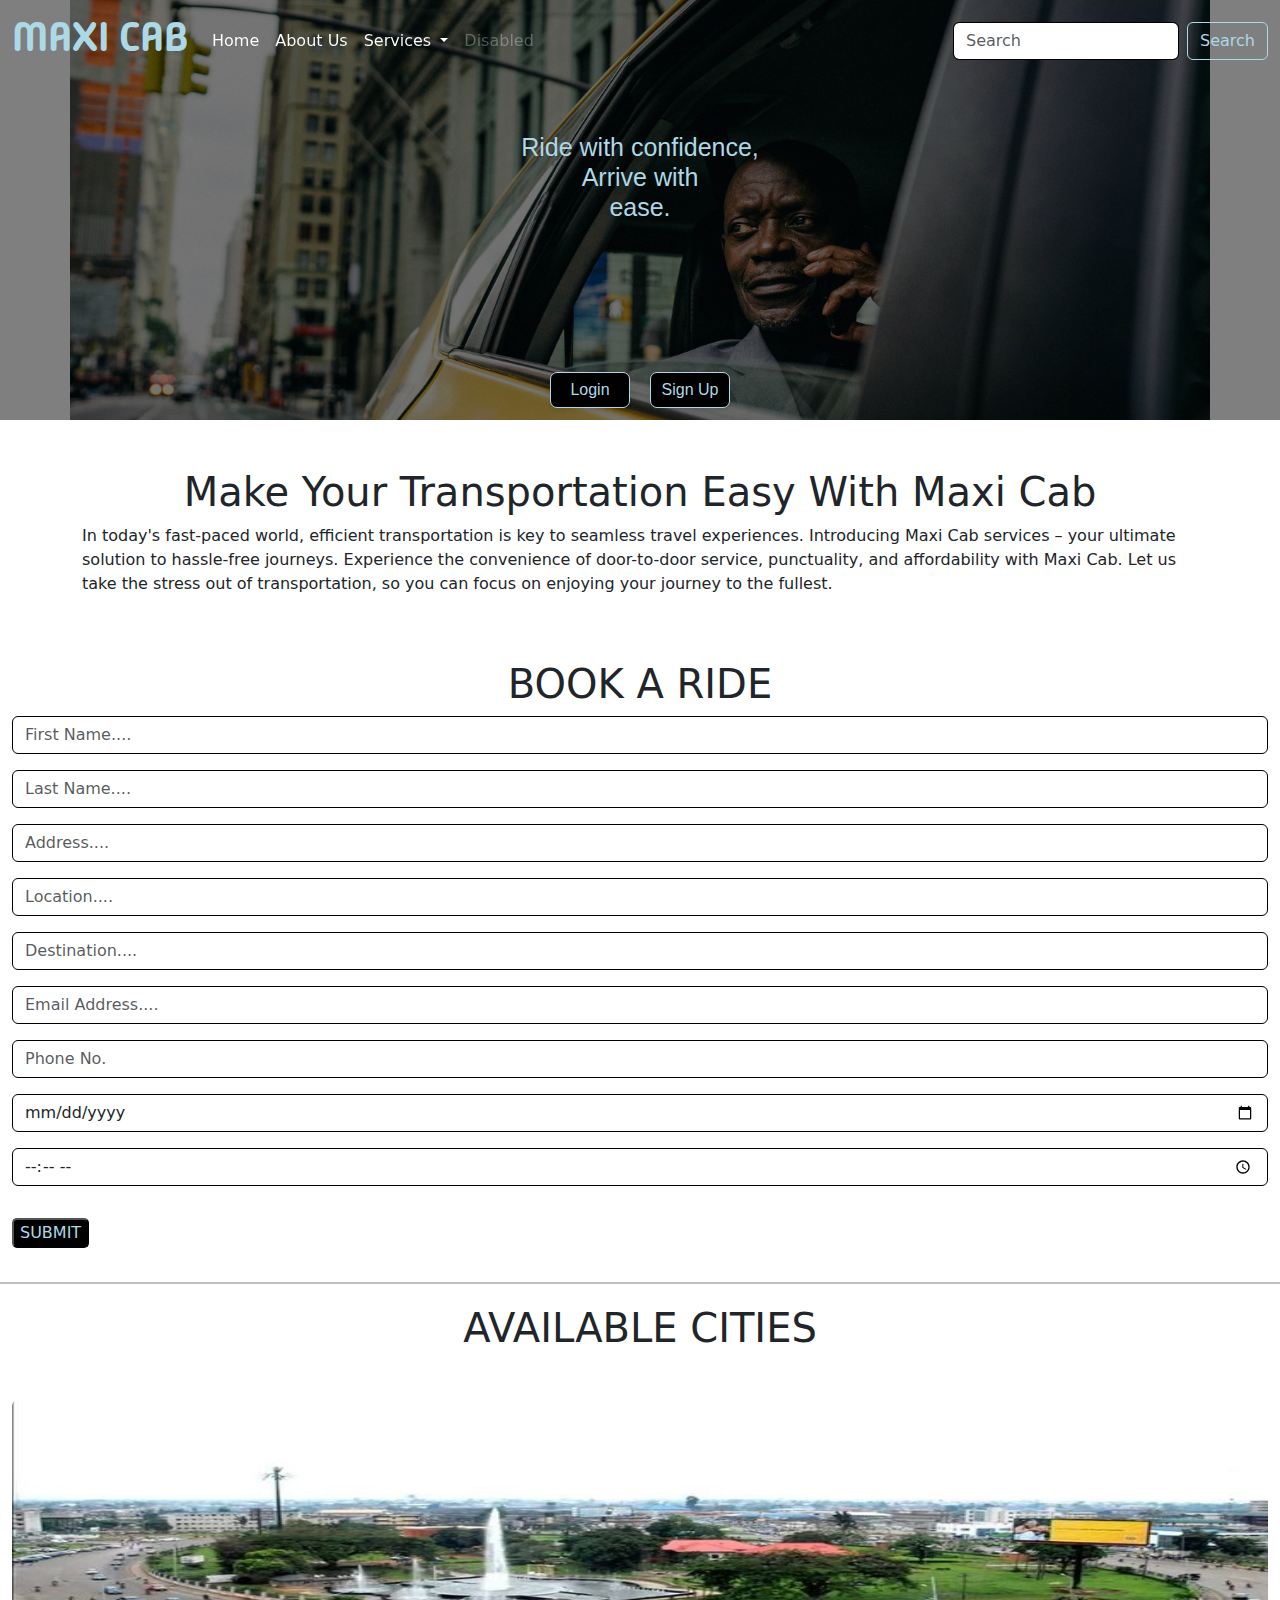
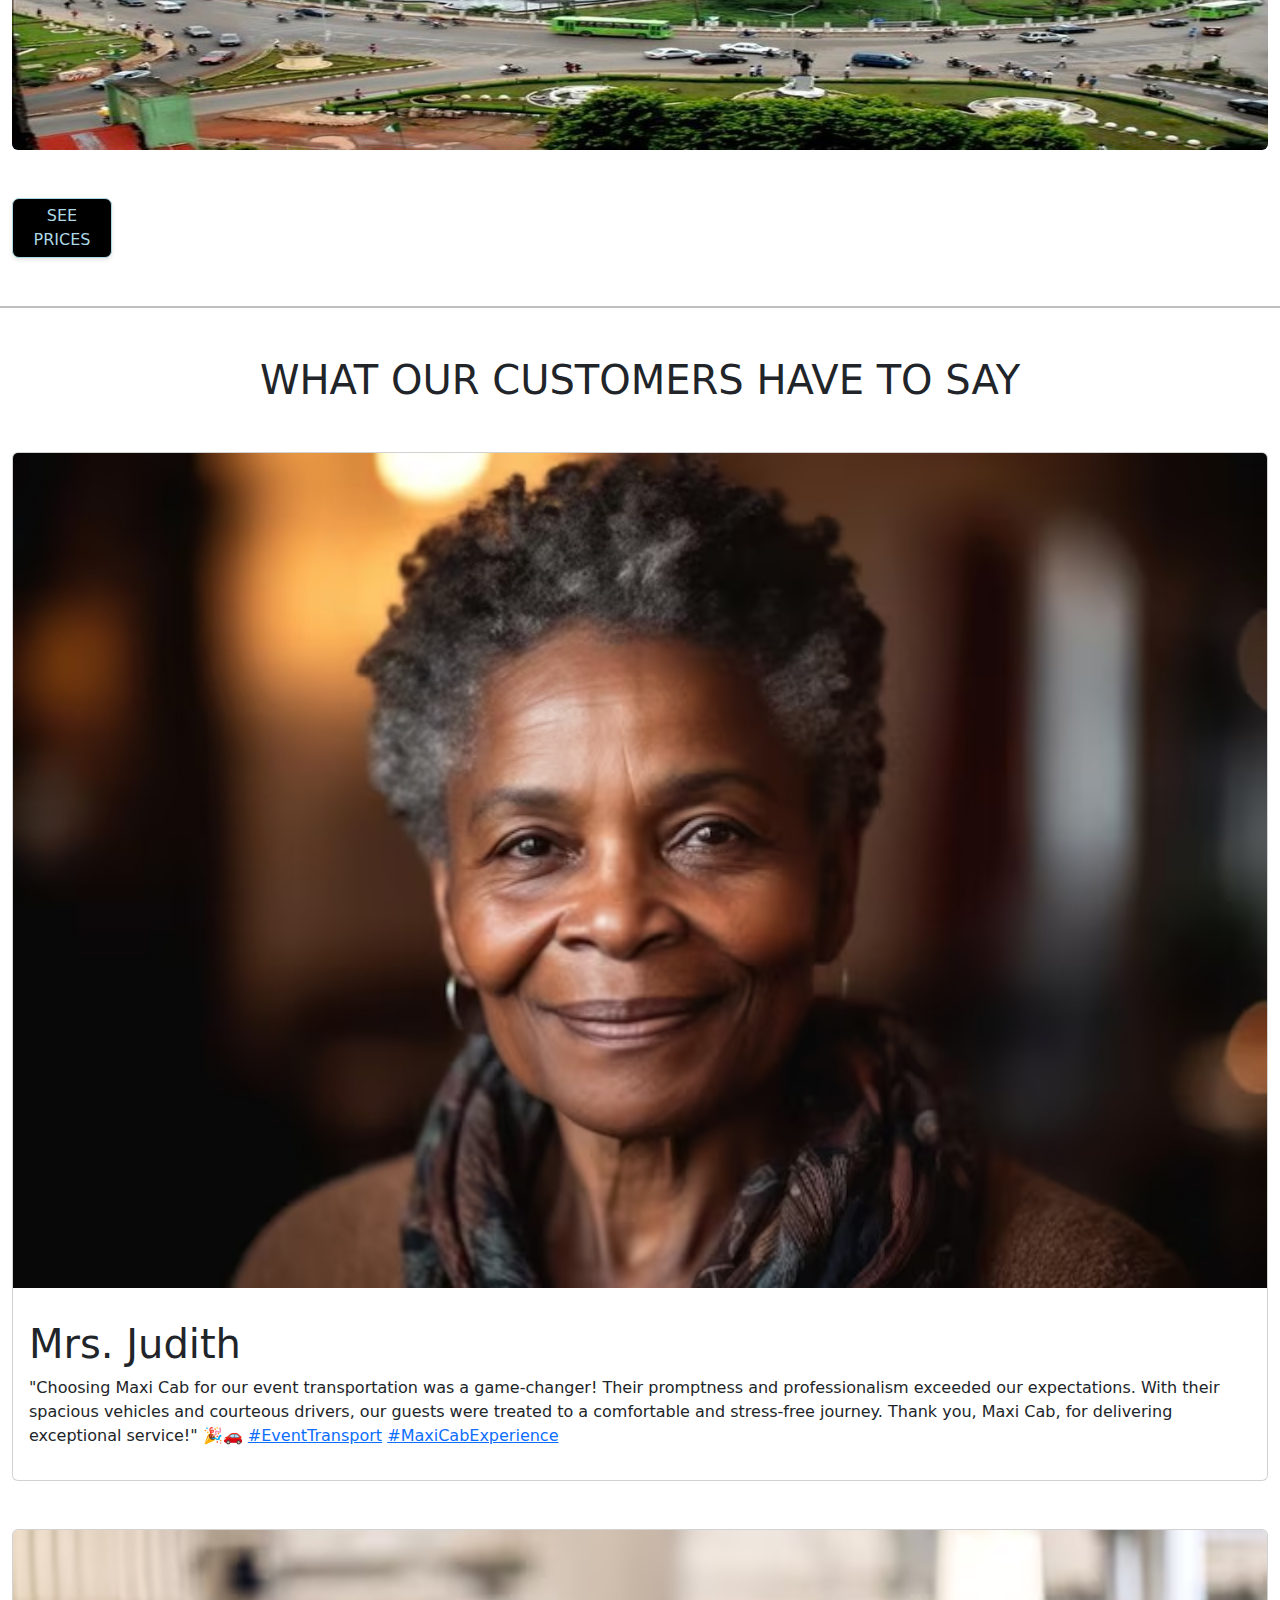
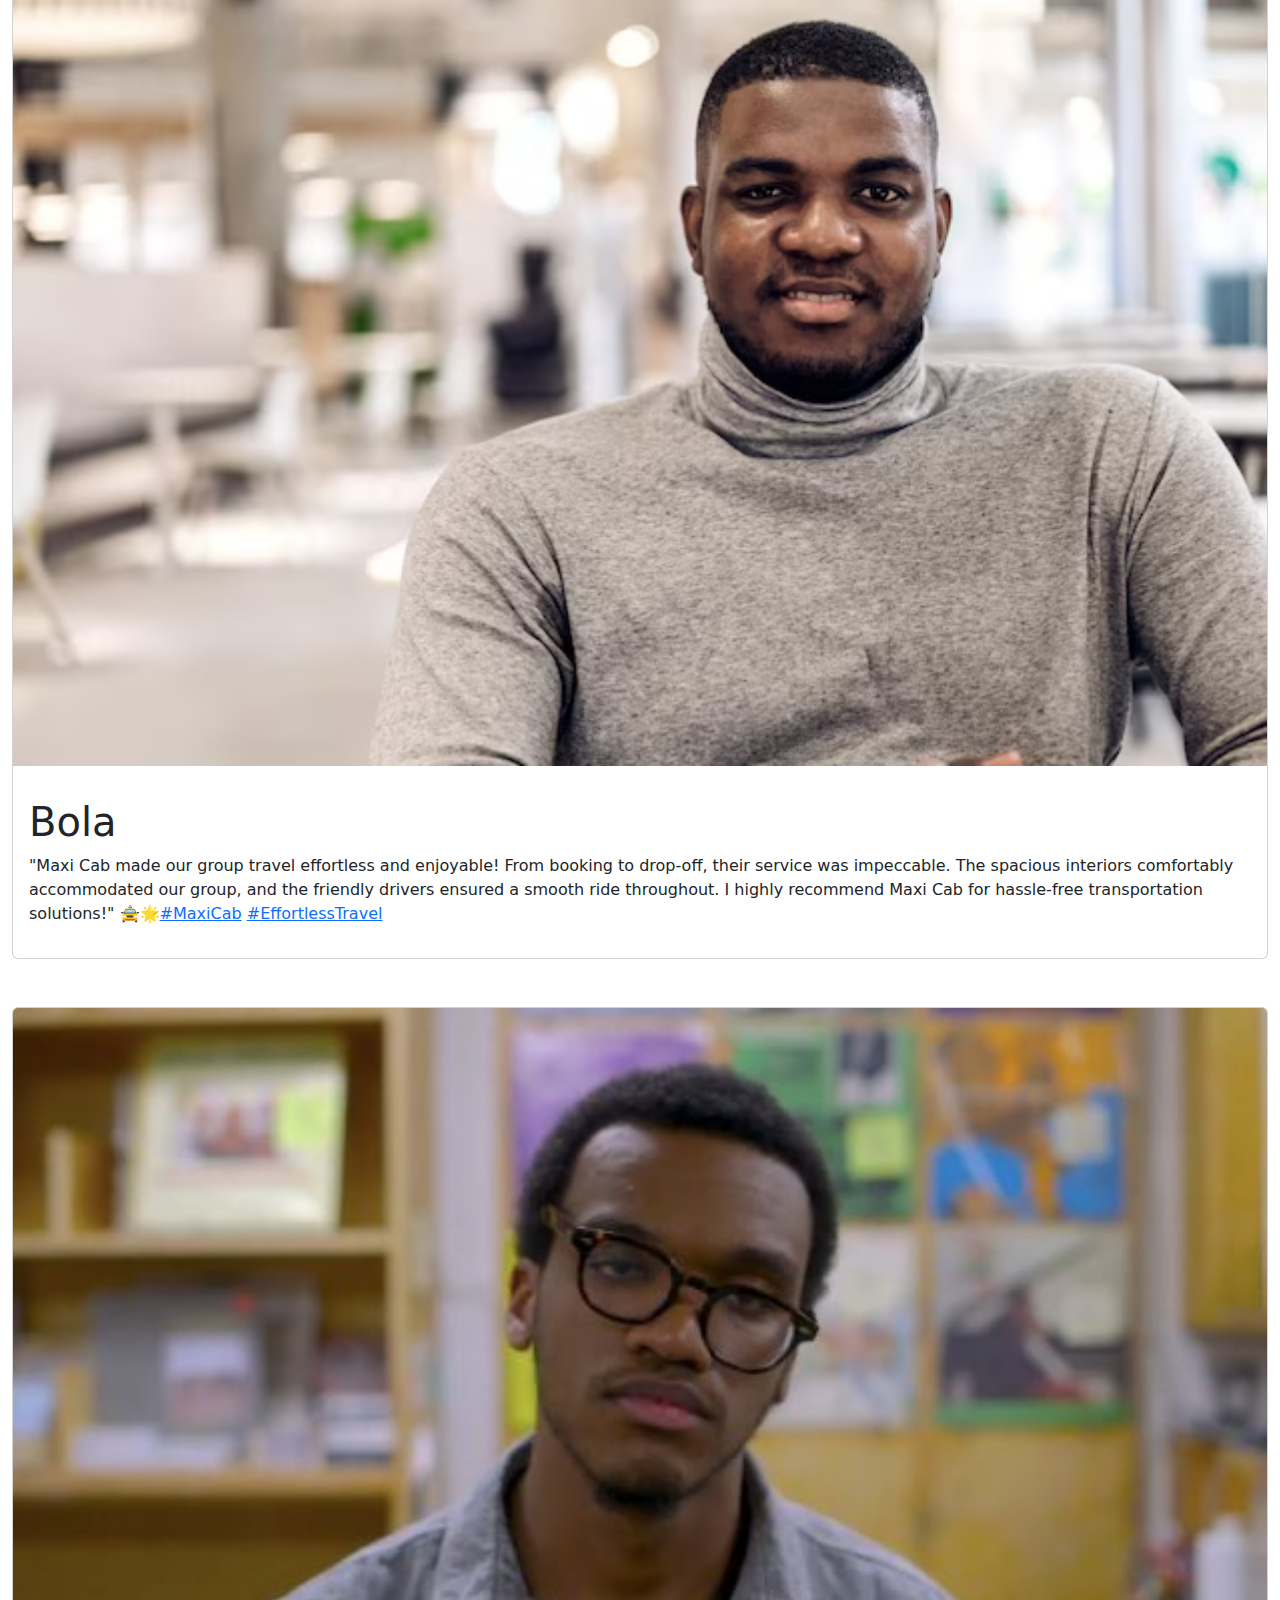
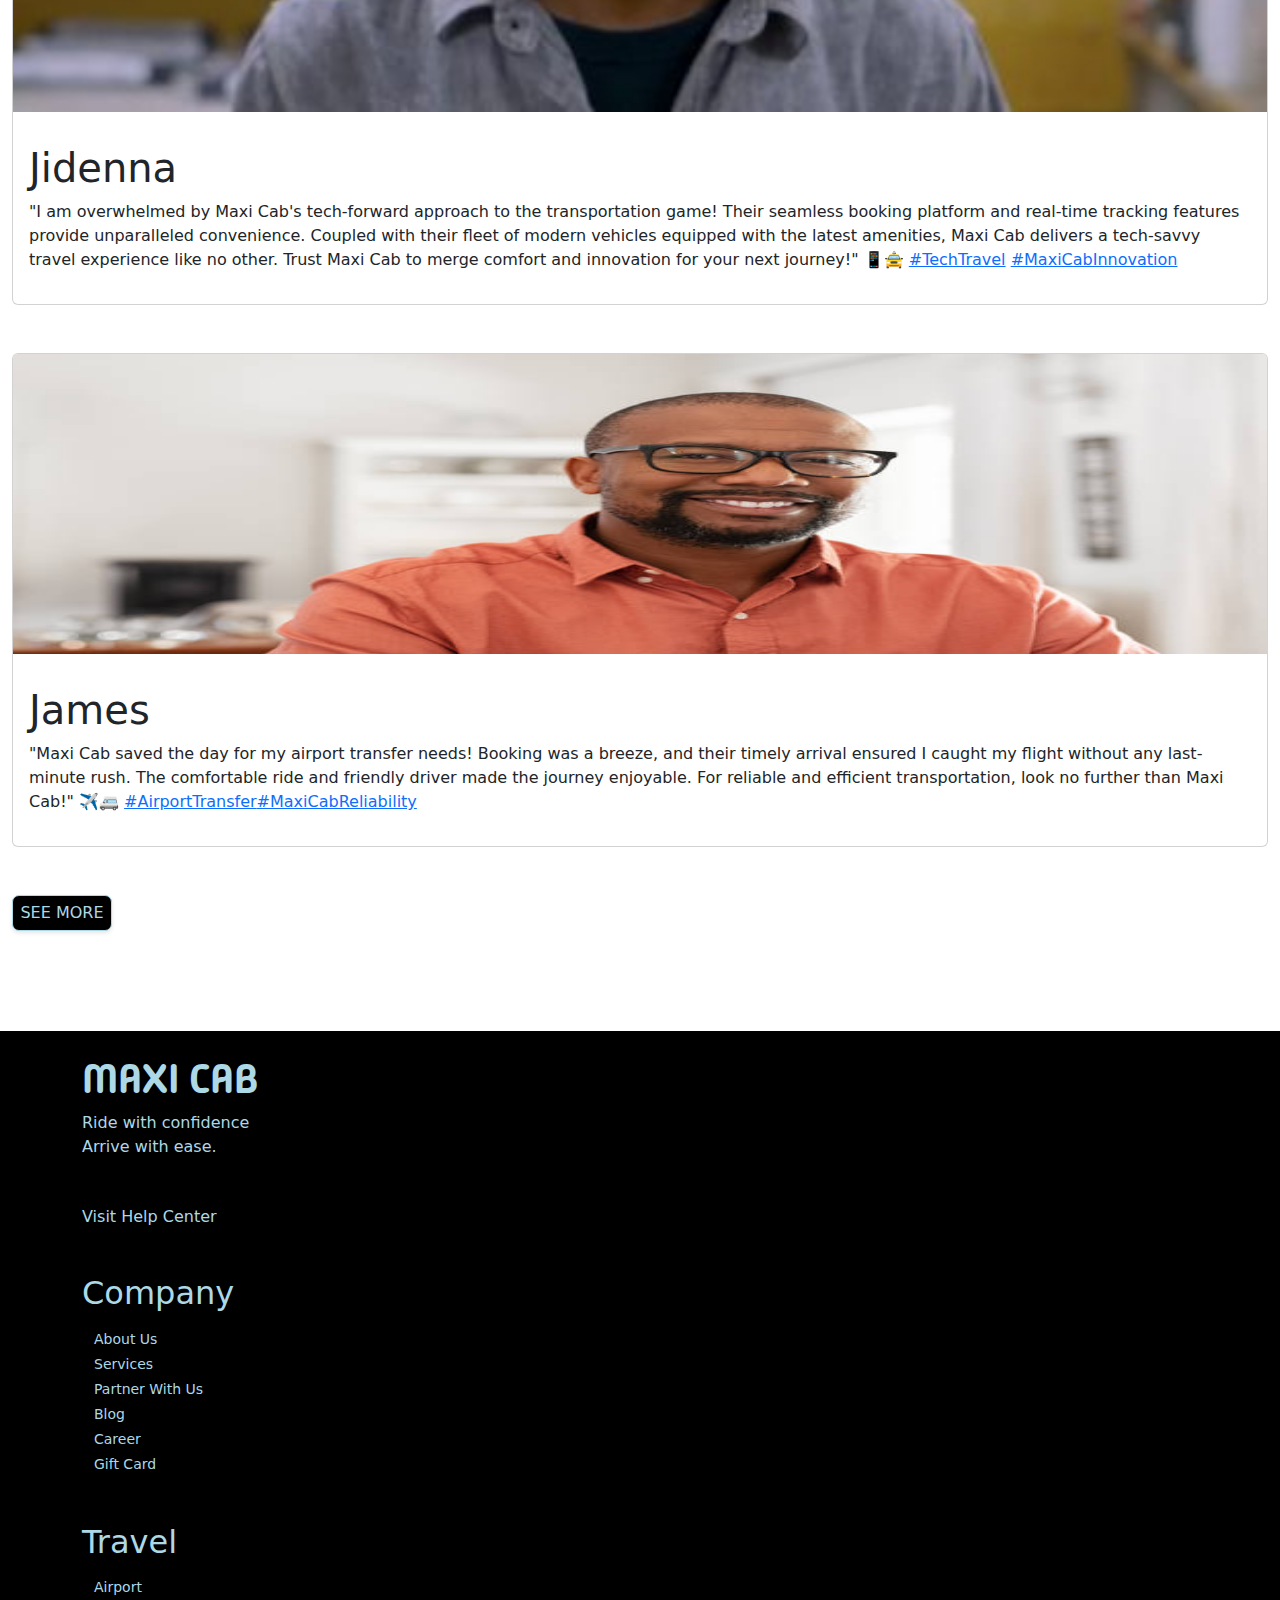
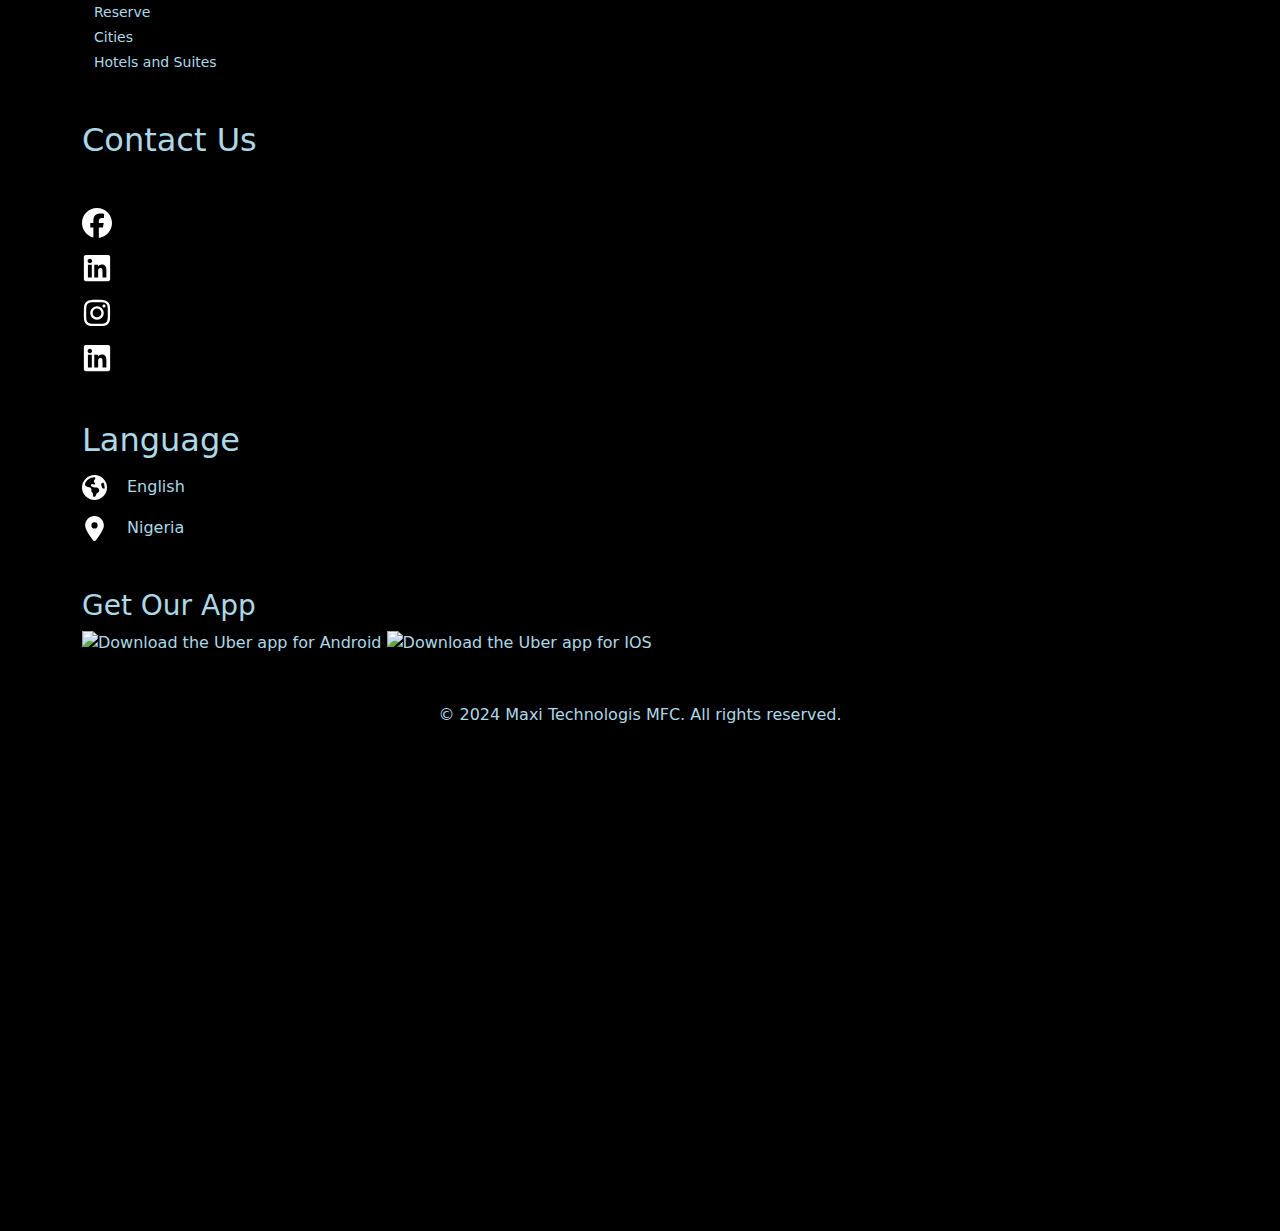
==== index.html @ eabef00a "first commit" ====
<!doctype html>
<html lang="en">

<head>
    <meta charset="utf-8">
    <meta name="viewport" content="width=device-width, initial-scale=1">
    <title>Bootstrap demo</title>
    <link href="https://cdn.jsdelivr.net/npm/bootstrap@5.3.3/dist/css/bootstrap.min.css" rel="stylesheet"
        integrity="sha384-QWTKZyjpPEjISv5WaRU9OFeRpok6YctnYmDr5pNlyT2bRjXh0JMhjY6hW+ALEwIH" crossorigin="anonymous">
    <link rel="stylesheet" href="style.css">
    <link href="https://fonts.googleapis.com/css2?family=Madimi+One&family=Pacifico&display=swap" rel="stylesheet">
</head>

<body>
    <header class="container">
        <div class="hero">
            <nav class="navbar navbar-expand-lg bg-body-Tetiary">
                <div class="container-fluid">
                    <a class="navbar-brand head-title" href="#">
                        <h1>MAXI CAB</h1>
                    </a>

                    <button class="navbar-toggler nav-button" type="button" data-bs-toggle="collapse"
                        id="dropdown-button" data-bs-target="#navbarSupportedContent"
                        aria-controls="navbarSupportedContent" aria-expanded="false" aria-label="Toggle navigation">
                        <span class="navbar-toggler-icon the-toggle"></span>
                    </button>
                    <div class="collapse navbar-collapse bg-red" id="navbarSupportedContent">
                        <ul class="navbar-nav me-auto mb-2 mb-lg-0">
                            <li class="nav-item">
                                <a class="nav-link active" aria-current="page" href="#">Home</a>
                            </li>
                            <li class="nav-item">
                                <a class="nav-link active" href="#">About Us</a>
                            </li>
                            <li class="nav-item dropdown">
                                <a class="nav-link dropdown-toggle active" href="#" role="button"
                                    data-bs-toggle="dropdown" aria-expanded="false">
                                    Services
                                </a>
                                <ul class="dropdown-menu">
                                    <li><a class="dropdown-item" href="#">Book A Ride</a></li>
                                    <li><a class="dropdown-item" href="#">Lodge A Complaint</a></li>
                                    <li>
                                        <hr class="dropdown-divider">
                                    </li>
                                    <li><a class="dropdown-item" href="#">Something else here</a></li>
                                </ul>
                            </li>
                            <li class="nav-item">
                                <a class="nav-link disabled" aria-disabled="true">Disabled</a>
                            </li>
                        </ul>
                        <form class="d-flex" role="search">
                            <input class="form-control me-2" type="search" placeholder="Search" aria-label="Search">
                            <button class="btn btn-outline-success search" type="submit">Search</button>
                        </form>
                    </div>
                </div>
            </nav>
            <div id="text-and-button">
                <h1 class="hero-text">Ride with confidence, <br> Arrive with <br> ease.</h1>
                <div class="button">
                    <a href=""><button>Login</button></a>
                    <a href=""><button class="b1">Sign Up</button></a>
                </div>
            </div>
        </div>
    </header>

    <section class="container">
        <div>
            <h1 class="ride-h1 text-center pt-5">Make Your Transportation Easy With Maxi Cab</h1>
            <p>In today's fast-paced world, efficient transportation is key to seamless travel experiences. Introducing
                Maxi Cab services – your ultimate solution to hassle-free journeys. Experience the convenience of
                door-to-door service, punctuality, and affordability with Maxi Cab. Let us take the stress out of
                transportation, so you can focus on enjoying your journey to the fullest.</p>
        </div>
    </section>


    <section class="container-fluid  form-container">
        <h1 class="ride-h1 text-center pt-5">BOOK A RIDE</h1>
        <form action="" class="">
            <input class="form-control form-control-md mb-3" type="text" placeholder="First Name...."
                aria-label=".form-control-lg example">
            <input class="form-control form-control-md mb-3" type="text" placeholder="Last Name...."
                aria-label="default input example">
            <input class="form-control form-control-md mb-3" type="text" placeholder="Address...."
                aria-label=".form-control-sm example">
            <input class="form-control form-control-md mb-3" type="text" placeholder="Location...."
                aria-label=".form-control-lg example">
            <input class="form-control form-control-md mb-3" type="text" placeholder="Destination...."
                aria-label="default input example">
            <input class="form-control form-control-md mb-3" type="email" placeholder="Email Address...."
                aria-label=".form-control-sm example">
            <input class="form-control form-control-md mb-3" type="number" placeholder="Phone No."
                aria-label=".form-control-sm example">
            <input class="form-control form-control-md mb-3" type="date" placeholder="Date...."
                aria-label=".form-control-sm example">
            <input class="form-control form-control-md mb-3" type="time" placeholder="Time...."
                aria-label=".form-control-sm example">
            <a href=""><button class="mt-3">SUBMIT</button></a>
        </form>
    </section>
    <hr style="border: none; height: 2px; background-color: black; margin: 20px 0;">



    <section class="container-fluid mb-5">
        <h1 class="text-center mt-3 mb-5">AVAILABLE CITIES</h1>
        <div class="slideshow-container">
            <img src="./images/Abuja-City-Gate.jpg" class="slide" style="width:100%; border-radius: 6px;"
                height="350px">
            <img src="./images/benin city.jpeg" class="slide" style="width:100%; border-radius: 6px;" height="350px">
            <img src="./images/ibadan statue.avif" class="slide" style="width:100%; border-radius: 6px;" height="350px">
            <img src="./images/National-Theatre-Lagos-Nigeria.webp" class="slide"
                style="width:100%; border-radius: 6px;" height="350px">
            <img src="./images/nnamdi-azikiwe-anambra-state-3.jpg" class="slide" style="width:100%; border-radius: 6px;"
                height="350px">
            <img src="./images/ph.jpg" class="slide" style="width:100%; border-radius: 6px;" height="350px">
            <img src="./images/Asaba_roundabout,_Asaba,_Delta_state.jpg" class="slide"
                style="width:100%; border-radius: 6px;" height="350px">
            <img src="./images/enugu.jpg" class="slide" style="width:100%; border-radius: 6px;" height="350px">
        </div>
        <a href=""><button class="mt-5" style=" width: 100px;
        text-align: center;
        border-radius: 7px;
        background-color: black;
        color: lightblue;
     border: 1px solid lightblue;
     box-shadow: 0px 2px 4px rgba(0, 0, 0, 0.10);
     padding-top: 5px;
     padding-bottom: 5px;">SEE PRICES</button></a>
    </section>
    <hr style="border: none; height: 2px; background-color: black; margin: 20px 0;">


    <section class="container-fluid">
        <h1 class="text-center mt-5 mb-5">WHAT OUR CUSTOMERS HAVE TO SAY</h1>
        <div class="card mb-5" style="width: 100%;">
            <img src="./images/elder.avif" class="card-img-top" alt="...">
            <div class="card-body">
                <p class="card-text">
                <h1>Mrs. Judith</h1>"Choosing Maxi Cab for our event transportation was a game-changer! Their promptness
                and professionalism exceeded our expectations. With their spacious vehicles and courteous drivers, our
                guests were treated to a comfortable and stress-free journey. Thank you, Maxi Cab, for delivering
                exceptional service!" 🎉🚗 <a href="">#EventTransport</a> <a href="">#MaxiCabExperience</a></p>
            </div>
        </div>
        <div class="card mb-5" style="width: 100%;">
            <img src="./images/youth 1.avif" class="card-img-top" alt="...">
            <div class="card-body">
                <p class="card-text">
                <h1>Bola</h1>"Maxi Cab made our group travel effortless and enjoyable! From booking to drop-off, their
                service was impeccable. The spacious interiors comfortably accommodated our group, and the friendly
                drivers ensured a smooth ride throughout. I highly recommend Maxi Cab for hassle-free transportation
                solutions!" 🚖🌟<a href="" st>#MaxiCab</a> <a href="">#EffortlessTravel</a></p>
            </div>
        </div>
        <div class="card mb-5" style="width: 100%;">
            <img src="./images/studfent.jpg" class="card-img-top" alt="...">
            <div class="card-body">
                <p class="card-text">
                <h1>Jidenna</h1>"I am overwhelmed by Maxi Cab's tech-forward approach to the transportation game! Their
                seamless booking platform and real-time tracking features provide unparalleled convenience. Coupled with
                their fleet of modern vehicles equipped with the latest amenities, Maxi Cab delivers a tech-savvy travel
                experience like no other. Trust Maxi Cab to merge comfort and innovation for your next journey!" 📱🚖 <a
                    href="">#TechTravel</a> <a href="">#MaxiCabInnovation</a></p>
            </div>
        </div>
        <div class="card mb-5" style="width: 100%; ">
            <img src="./images/younger elder.jpg" class="card-img-top" alt="..." height="300px">
            <div class="card-body">
                <p class="card-text">
                <h1>James</h1>"Maxi Cab saved the day for my airport transfer needs! Booking was a breeze, and their
                timely arrival ensured I caught my flight without any last-minute rush. The comfortable ride and
                friendly driver made the journey enjoyable. For reliable and efficient transportation, look no further
                than Maxi Cab!" ✈️🚐 <a href="">#AirportTransfer</a><a href="">#MaxiCabReliability</a></p>
            </div>
        </div>
        <a href=""> <button style=" width: 100px;
        text-align: center;
        border-radius: 7px;
        background-color: black;
        color: lightblue;
     border: 1px solid lightblue;
     box-shadow: 0px 2px 4px rgba(0, 0, 0, 0.10);
     padding-top: 5px;
     padding-bottom: 5px;">SEE MORE</button></a>
    </section>
    <!-- <hr style="border: none; height: 2px; background-color: black; margin: 20px 0;"> -->



    <footer class="">
        <div class="footer container">
            <a class="navbar-brand head-title" href="#">
                <h1 class="pt-4">MAXI CAB</h1>
            </a>
            <p>Ride with confidence<br>Arrive with ease.</p>
            <a href="" style="text-decoration: none;">
                <h6 class="mt-5 mb-5" style=" color: lightblue; ">Visit Help Center</h6>
            </a>
            <div class="company mb-5">
                <h2 class="mb-3">Company</h2>
                <ol class="container-fluid">
                    <li class="mb-1">About Us</li>
                    <li class="mb-1">Services</li>
                    <li class="mb-1">Partner With Us</li>
                    <li class="mb-1">Blog</li>
                    <li class="mb-1">Career</li>
                    <li class="mb-1">Gift Card</li>
                </ol>
            </div>
            <div class="product">
                <h2 class="mb-3">Travel</h2>
                <ol class="container-fluid">
                    <li class="mb-1">Airport</li>
                    <li class="mb-1">Reserve</li>
                    <li class="mb-1">Cities</li>
                    <li class="mb-1">Hotels and Suites</li>
                </ol>
            </div>
            <div class="contact">
                <h2 class="mt-5">Contact Us</h2>
                <div class="all_icons mt-5">
                <div class="icons col-md-3">
                    <svg xmlns="http://www.w3.org/2000/svg"
                        viewBox="0 0 512 512"><!--!Font Awesome Free 6.5.1 by @fontawesome - https://fontawesome.com License - https://fontawesome.com/license/free Copyright 2024 Fonticons, Inc.-->
                        <path
                            d="M512 256C512 114.6 397.4 0 256 0S0 114.6 0 256C0 376 82.7 476.8 194.2 504.5V334.2H141.4V256h52.8V222.3c0-87.1 39.4-127.5 125-127.5c16.2 0 44.2 3.2 55.7 6.4V172c-6-.6-16.5-1-29.6-1c-42 0-58.2 15.9-58.2 57.2V256h83.6l-14.4 78.2H287V510.1C413.8 494.8 512 386.9 512 256h0z" />
                    </svg>
                </div>
                <div class="icons col-md-3">
                    <svg xmlns="http://www.w3.org/2000/svg"
                        viewBox="0 0 448 512"><!--!Font Awesome Free 6.5.1 by @fontawesome - https://fontawesome.com License - https://fontawesome.com/license/free Copyright 2024 Fonticons, Inc.-->
                        <path
                            d="M416 32H31.9C14.3 32 0 46.5 0 64.3v383.4C0 465.5 14.3 480 31.9 480H416c17.6 0 32-14.5 32-32.3V64.3c0-17.8-14.4-32.3-32-32.3zM135.4 416H69V202.2h66.5V416zm-33.2-243c-21.3 0-38.5-17.3-38.5-38.5S80.9 96 102.2 96c21.2 0 38.5 17.3 38.5 38.5 0 21.3-17.2 38.5-38.5 38.5zm282.1 243h-66.4V312c0-24.8-.5-56.7-34.5-56.7-34.6 0-39.9 27-39.9 54.9V416h-66.4V202.2h63.7v29.2h.9c8.9-16.8 30.6-34.5 62.9-34.5 67.2 0 79.7 44.3 79.7 101.9V416z" />
                    </svg>
                </div>
                <div class="icons col-md-3">
                    <svg xmlns="http://www.w3.org/2000/svg"
                        viewBox="0 0 448 512"><!--!Font Awesome Free 6.5.1 by @fontawesome - https://fontawesome.com License - https://fontawesome.com/license/free Copyright 2024 Fonticons, Inc.-->
                        <path
                            d="M224.1 141c-63.6 0-114.9 51.3-114.9 114.9s51.3 114.9 114.9 114.9S339 319.5 339 255.9 287.7 141 224.1 141zm0 189.6c-41.1 0-74.7-33.5-74.7-74.7s33.5-74.7 74.7-74.7 74.7 33.5 74.7 74.7-33.6 74.7-74.7 74.7zm146.4-194.3c0 14.9-12 26.8-26.8 26.8-14.9 0-26.8-12-26.8-26.8s12-26.8 26.8-26.8 26.8 12 26.8 26.8zm76.1 27.2c-1.7-35.9-9.9-67.7-36.2-93.9-26.2-26.2-58-34.4-93.9-36.2-37-2.1-147.9-2.1-184.9 0-35.8 1.7-67.6 9.9-93.9 36.1s-34.4 58-36.2 93.9c-2.1 37-2.1 147.9 0 184.9 1.7 35.9 9.9 67.7 36.2 93.9s58 34.4 93.9 36.2c37 2.1 147.9 2.1 184.9 0 35.9-1.7 67.7-9.9 93.9-36.2 26.2-26.2 34.4-58 36.2-93.9 2.1-37 2.1-147.8 0-184.8zM398.8 388c-7.8 19.6-22.9 34.7-42.6 42.6-29.5 11.7-99.5 9-132.1 9s-102.7 2.6-132.1-9c-19.6-7.8-34.7-22.9-42.6-42.6-11.7-29.5-9-99.5-9-132.1s-2.6-102.7 9-132.1c7.8-19.6 22.9-34.7 42.6-42.6 29.5-11.7 99.5-9 132.1-9s102.7-2.6 132.1 9c19.6 7.8 34.7 22.9 42.6 42.6 11.7 29.5 9 99.5 9 132.1s2.7 102.7-9 132.1z" />
                    </svg>
                </div>
                <div class="icons col-md-3">

                    <svg xmlns="http://www.w3.org/2000/svg" class="linkedin"
                        viewBox="0 0 448 512"><!--!Font Awesome Free 6.5.1 by @fontawesome - https://fontawesome.com License - https://fontawesome.com/license/free Copyright 2024 Fonticons, Inc.-->
                        <path
                            d="M416 32H31.9C14.3 32 0 46.5 0 64.3v383.4C0 465.5 14.3 480 31.9 480H416c17.6 0 32-14.5 32-32.3V64.3c0-17.8-14.4-32.3-32-32.3zM135.4 416H69V202.2h66.5V416zm-33.2-243c-21.3 0-38.5-17.3-38.5-38.5S80.9 96 102.2 96c21.2 0 38.5 17.3 38.5 38.5 0 21.3-17.2 38.5-38.5 38.5zm282.1 243h-66.4V312c0-24.8-.5-56.7-34.5-56.7-34.6 0-39.9 27-39.9 54.9V416h-66.4V202.2h63.7v29.2h.9c8.9-16.8 30.6-34.5 62.9-34.5 67.2 0 79.7 44.3 79.7 101.9V416z" />
                    </svg>
                </div>
                </div>
            </div>
            <div class="language mt-5 mb-5">
                <h2 class="mb-3">Language</h2>
                <p><svg xmlns="http://www.w3.org/2000/svg"  viewBox="0 0 512 512"><!--!Font Awesome Free 6.5.1 by @fontawesome - https://fontawesome.com License - https://fontawesome.com/license/free Copyright 2024 Fonticons, Inc.--><path d="M57.7 193l9.4 16.4c8.3 14.5 21.9 25.2 38 29.8L163 255.7c17.2 4.9 29 20.6 29 38.5v39.9c0 11 6.2 21 16 25.9s16 14.9 16 25.9v39c0 15.6 14.9 26.9 29.9 22.6c16.1-4.6 28.6-17.5 32.7-33.8l2.8-11.2c4.2-16.9 15.2-31.4 30.3-40l8.1-4.6c15-8.5 24.2-24.5 24.2-41.7v-8.3c0-12.7-5.1-24.9-14.1-33.9l-3.9-3.9c-9-9-21.2-14.1-33.9-14.1H257c-11.1 0-22.1-2.9-31.8-8.4l-34.5-19.7c-4.3-2.5-7.6-6.5-9.2-11.2c-3.2-9.6 1.1-20 10.2-24.5l5.9-3c6.6-3.3 14.3-3.9 21.3-1.5l23.2 7.7c8.2 2.7 17.2-.4 21.9-7.5c4.7-7 4.2-16.3-1.2-22.8l-13.6-16.3c-10-12-9.9-29.5 .3-41.3l15.7-18.3c8.8-10.3 10.2-25 3.5-36.7l-2.4-4.2c-3.5-.2-6.9-.3-10.4-.3C163.1 48 84.4 108.9 57.7 193zM464 256c0-36.8-9.6-71.4-26.4-101.5L412 164.8c-15.7 6.3-23.8 23.8-18.5 39.8l16.9 50.7c3.5 10.4 12 18.3 22.6 20.9l29.1 7.3c1.2-9 1.8-18.2 1.8-27.5zM0 256a256 256 0 1 1 512 0A256 256 0 1 1 0 256z"/></svg><a href="" style="text-decoration: none; color: lightblue;">English</a></p>
                <div class="location"><svg xmlns="http://www.w3.org/2000/svg" viewBox="0 0 384 512"><!--!Font Awesome Free 6.5.1 by @fontawesome - https://fontawesome.com License - https://fontawesome.com/license/free Copyright 2024 Fonticons, Inc.--><path d="M215.7 499.2C267 435 384 279.4 384 192C384 86 298 0 192 0S0 86 0 192c0 87.4 117 243 168.3 307.2c12.3 15.3 35.1 15.3 47.4 0zM192 128a64 64 0 1 1 0 128 64 64 0 1 1 0-128z"/></svg><span><a href="" style="text-decoration: none; color: lightblue;" class="pl-5">Nigeria</a></span></div>
            </div>
        </div>
        <div class="app container">
            <h3>Get Our App</h3>
            <img src="https://d1a3f4spazzrp4.cloudfront.net/uber-com/1.3.8/d1a3f4spazzrp4.cloudfront.net/illustrations/app-store-google-4d63c31a3e.svg" alt="Download the Uber app for Android" role="presentation" aria-hidden="true" height="70px" width="150px">
            <img src="https://d1a3f4spazzrp4.cloudfront.net/uber-com/1.3.8/d1a3f4spazzrp4.cloudfront.net/illustrations/app-store-apple-f1f919205b.svg" alt="Download the Uber app for IOS" role="presentation" aria-hidden="true" height="46px" width="180px">
        </div>
        <p class="text-center mt-5">&copy; 2024 Maxi Technologis MFC. All rights reserved.</p>
    </footer>


    <script src="https://cdn.jsdelivr.net/npm/@popperjs/core@2.11.8/dist/umd/popper.min.js"
        integrity="sha384-I7E8VVD/ismYTF4hNIPjVp/Zjvgyol6VFvRkX/vR+Vc4jQkC+hVqc2pM8ODewa9r"
        crossorigin="anonymous"></script>
    <script src="https://cdn.jsdelivr.net/npm/bootstrap@5.3.3/dist/js/bootstrap.min.js"
        integrity="sha384-0pUGZvbkm6XF6gxjEnlmuGrJXVbNuzT9qBBavbLwCsOGabYfZo0T0to5eqruptLy"
        crossorigin="anonymous"></script>
    <script src="script.js"></script>
</body>

</html>
---- style.css ----
.head-title{
    font-family: "Madimi One", sans-serif;
    color: lightblue;
    font-size: 100px;
}
header{
  background-image: url(./images/pexels-ono-kosuki-5648414.jpg);
  background-size: cover;
    background-repeat: no-repeat;
    background-position: center;
    height: 420px;
   
    
}
.hero{
     
        position: absolute;
        top: 0;
        left: 0;
        width: 100%;
        height: 420px; 
        background-color: rgba(0, 0, 0, 0.5);
        z-index: 1; 
    background-size: cover;
    margin-bottom: 10px solid lightblue;
   
    
}

.hero-text{

    font-family: "Anta", sans-serif;
    color: lightblue;
    font-size: 25px;
    text-align: center;
    margin-top: 50px;
    margin-bottom: 150px;
}
.nav-button{
    border: 2px solid lightblue;
}
.dropdown-menu{
    background-color: rgba(0, 0, 0, 0.1);
    border: 1px solid white;

}
.dropdown-menu li{
    filter: invert();
}
ul{
    filter: invert();
}
.the-toggle{
    filter: invert(100%);
    
}
.search{
    color: lightblue !important;
    border: 1px solid lightblue !important;
}
.button{
    display: flex;
    justify-content: center;
    font-size: 16px;
    font-family: "Barlow", sans-serif;
    /* font-weight: 100; */
}
#text-and-button button{
    width: 80px;
    text-align: center;
    border-radius: 7px;
    background-color: black;
    color: lightblue;
 border: 1px solid lightblue;
 box-shadow: 0px 2px 4px rgba(0, 0, 0, 0.10);
 padding-top: 5px;
 padding-bottom: 5px;

}
#text-and-button button:hover{
    background-color: lightblue; /* Change the background color of the button */
    color: black;
}

.b1{
    margin-left: 20px;
}
.form-control{
    border: 1px solid black !important;
}
.slideshow-container {
    position: relative;
    height: 350px;
    overflow: hidden;
}

.slide {
    position: absolute;
    top: 0;
    left: 0;
    opacity: 0;
    transition: opacity 1s ease-in-out; /* Smooth fade transition */
}

.slide.active {
    opacity: 1;
}
.form-container{
    /* background-color: rgba(0, 0, 0, 0.1); */
height: 650px;
border-radius: 0 0 7px 7px;
}
.form-container button{
    justify-content: center;
    border-radius: 5px;
    background-color: black;
    color: lightblue;
}
.slide-container {
    overflow: hidden;
    height: 50px; /* Adjust height as needed */
}

.text-slide {
    animation: slide 20s linear infinite; /* Continuous linear animation */
    height: 100%;
}

.text-slide:nth-child(2) {
    animation-delay: 5s; /* Delay the start of the animation for the second text */
}

.text-slide:nth-child(3) {
    animation-delay: 10s; /* Delay the start of the animation for the third text */
}

.text-slide:nth-child(4) {
    animation-delay: 15s; /* Delay the start of the animation for the fourth text */
}

.text-slide:nth-child(5) {
    animation-delay: 20s; /* Delay the start of the animation for the fifth text */
}

@keyframes slide {
    from {
        transform: translateX(100%);
    }
    to {
        transform: translateX(-100%);
    }
}
.card {
    background-color: white;
    transition: background-color 0.3s ease;
}
/* Define the hover effect */
.card:hover {
    background-color: black;
    color: lightblue;
}

footer{
    background-color: black;
    color: lightblue;
    height: 200vh;
    margin-top: 100px;
}
footer li{
    list-style: none;
    color: lightblue !important;
    font-size: 14px;
}
.icons svg{
    height: 30px !important;
    width: 30px !important;
    filter: invert();
margin-bottom: 15px;
}
.linkedin{
    margin-bottom: 0 !important;
}

.language svg{
    height: 25px !important;
    width: 25px !important;
    filter: invert();
    margin-right: 20px;
}
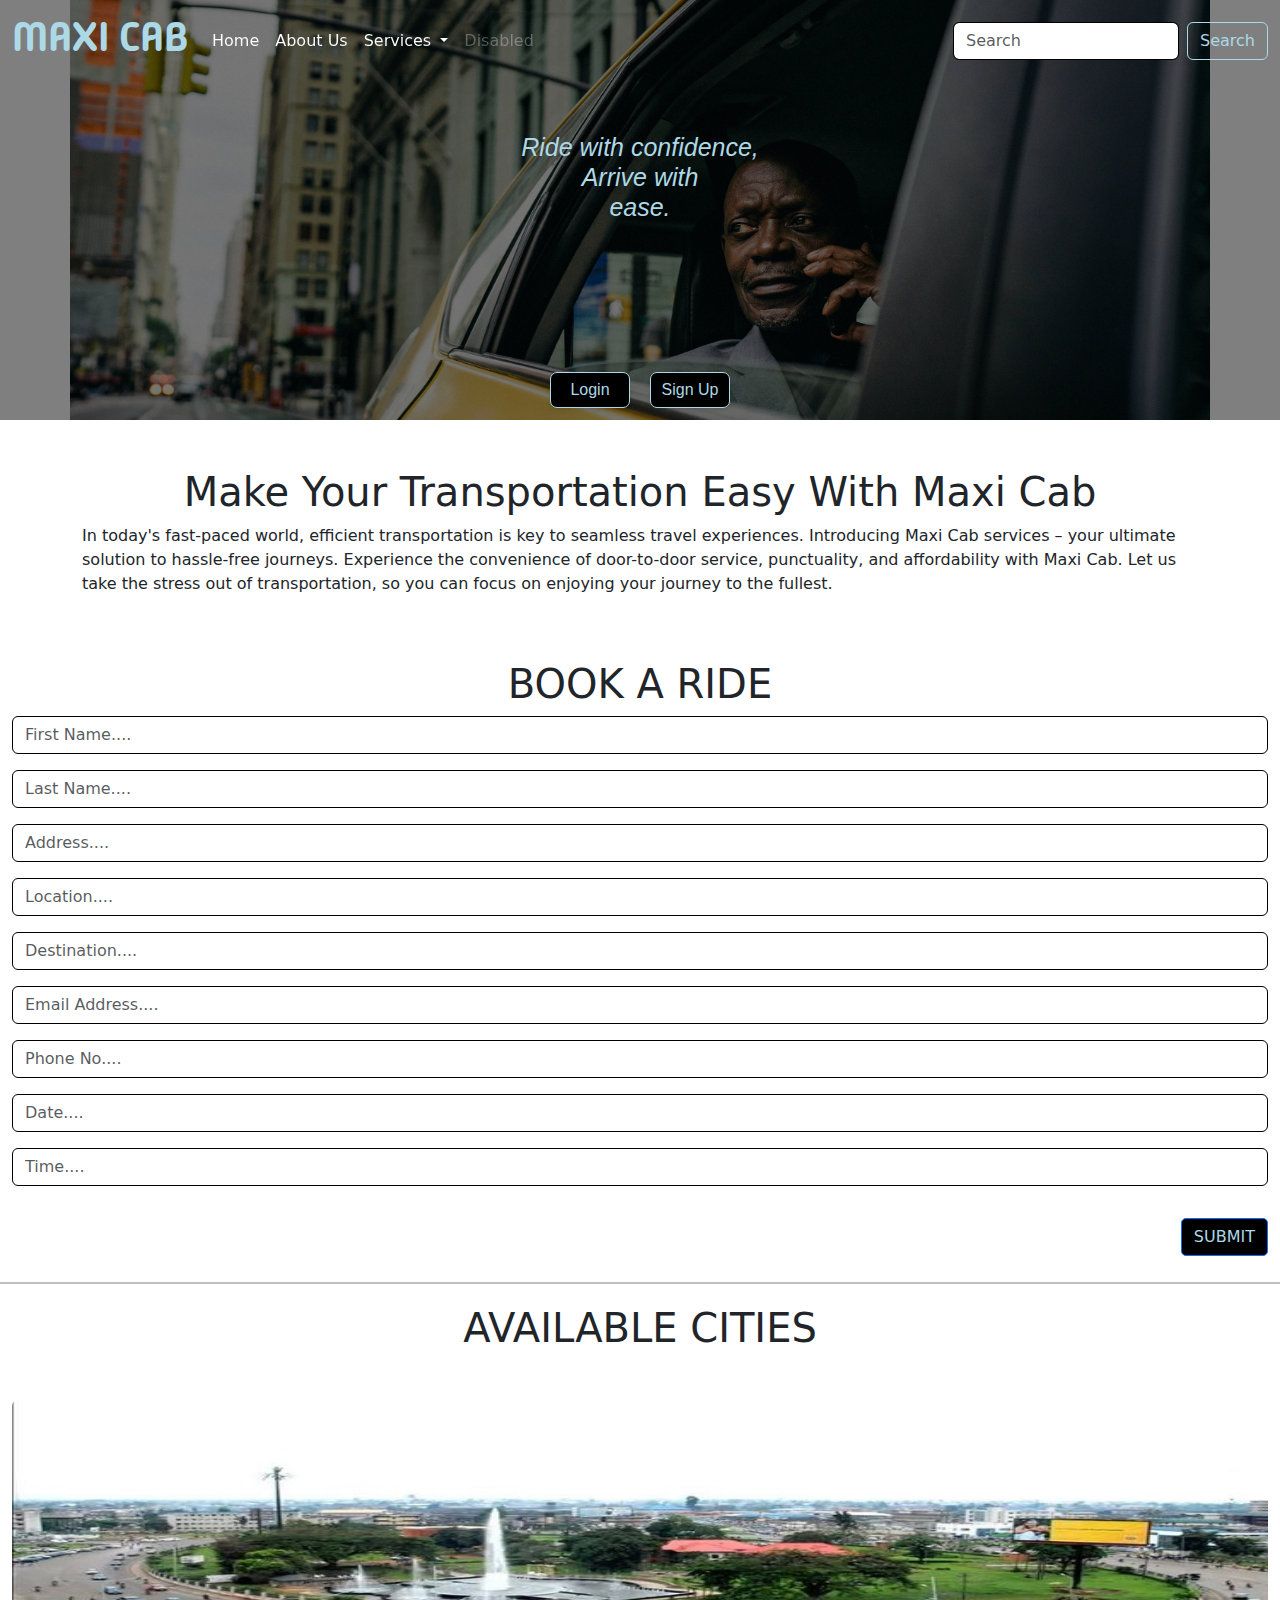
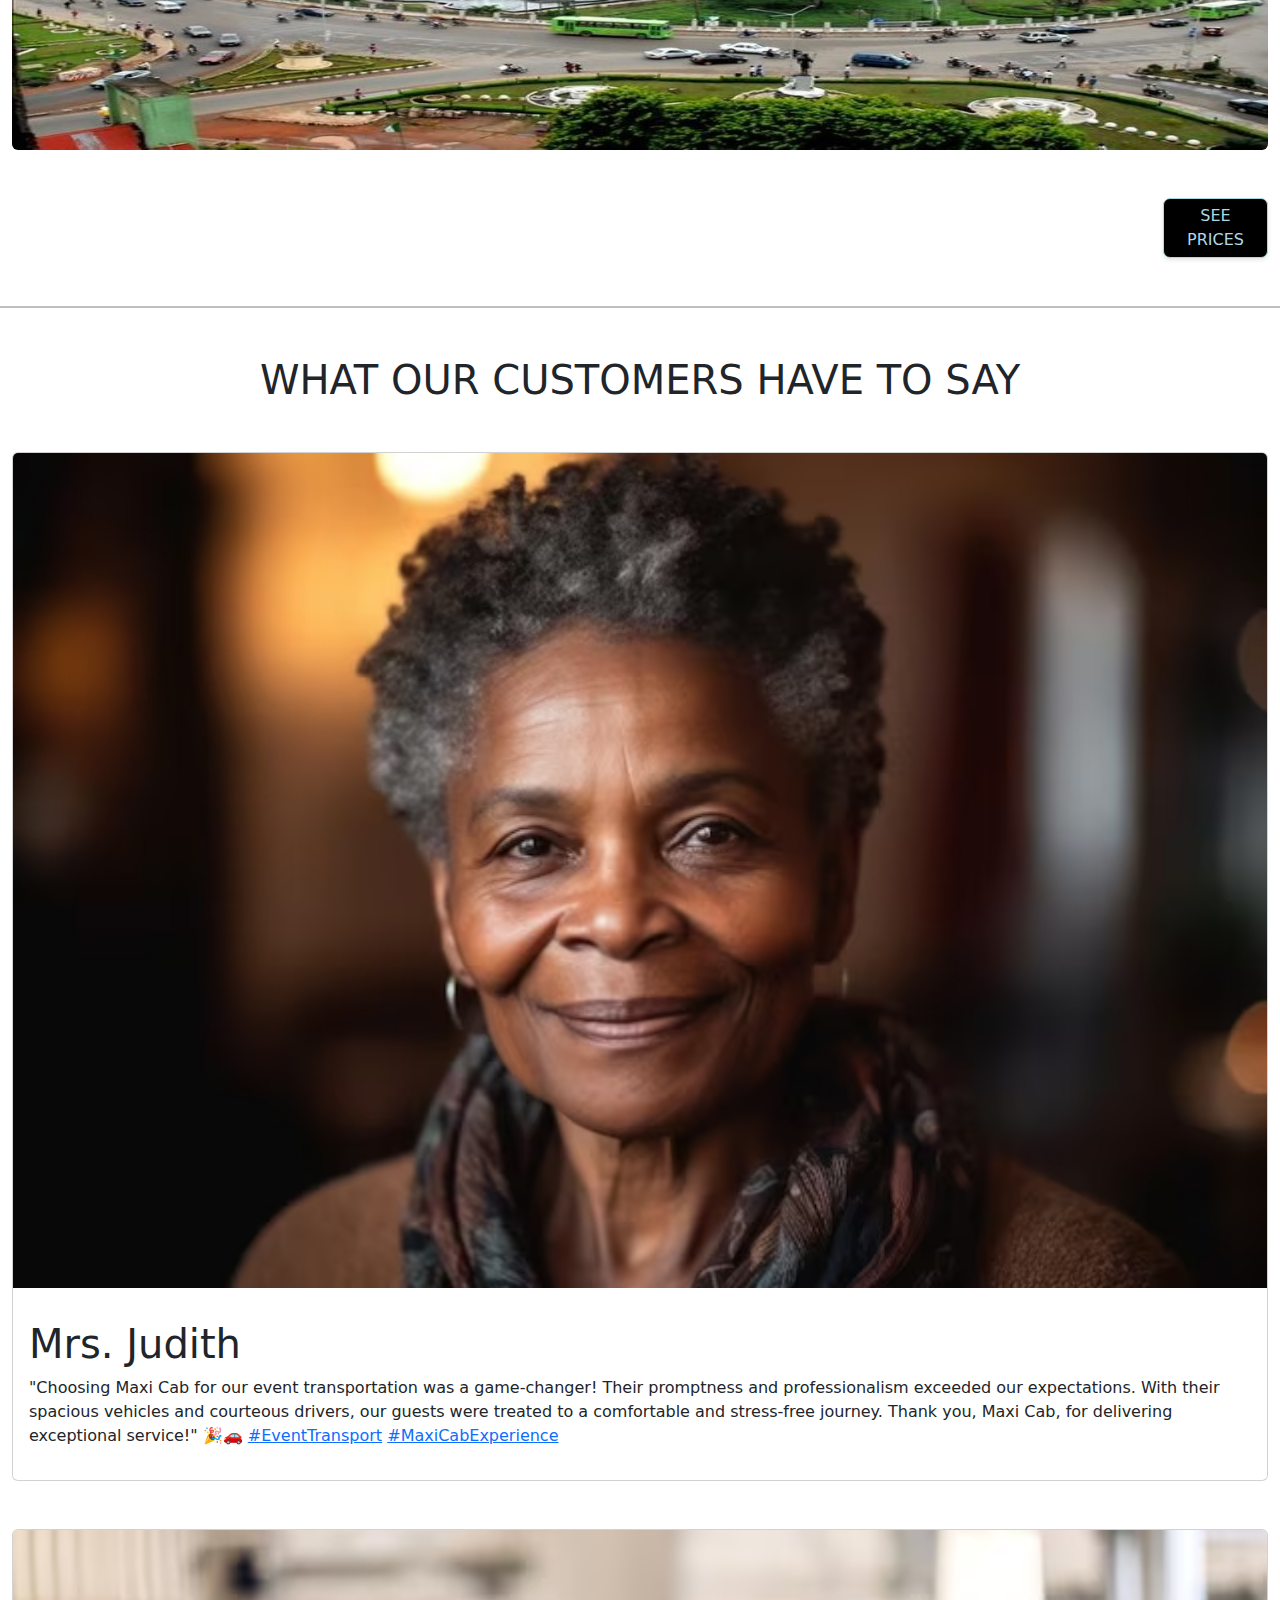
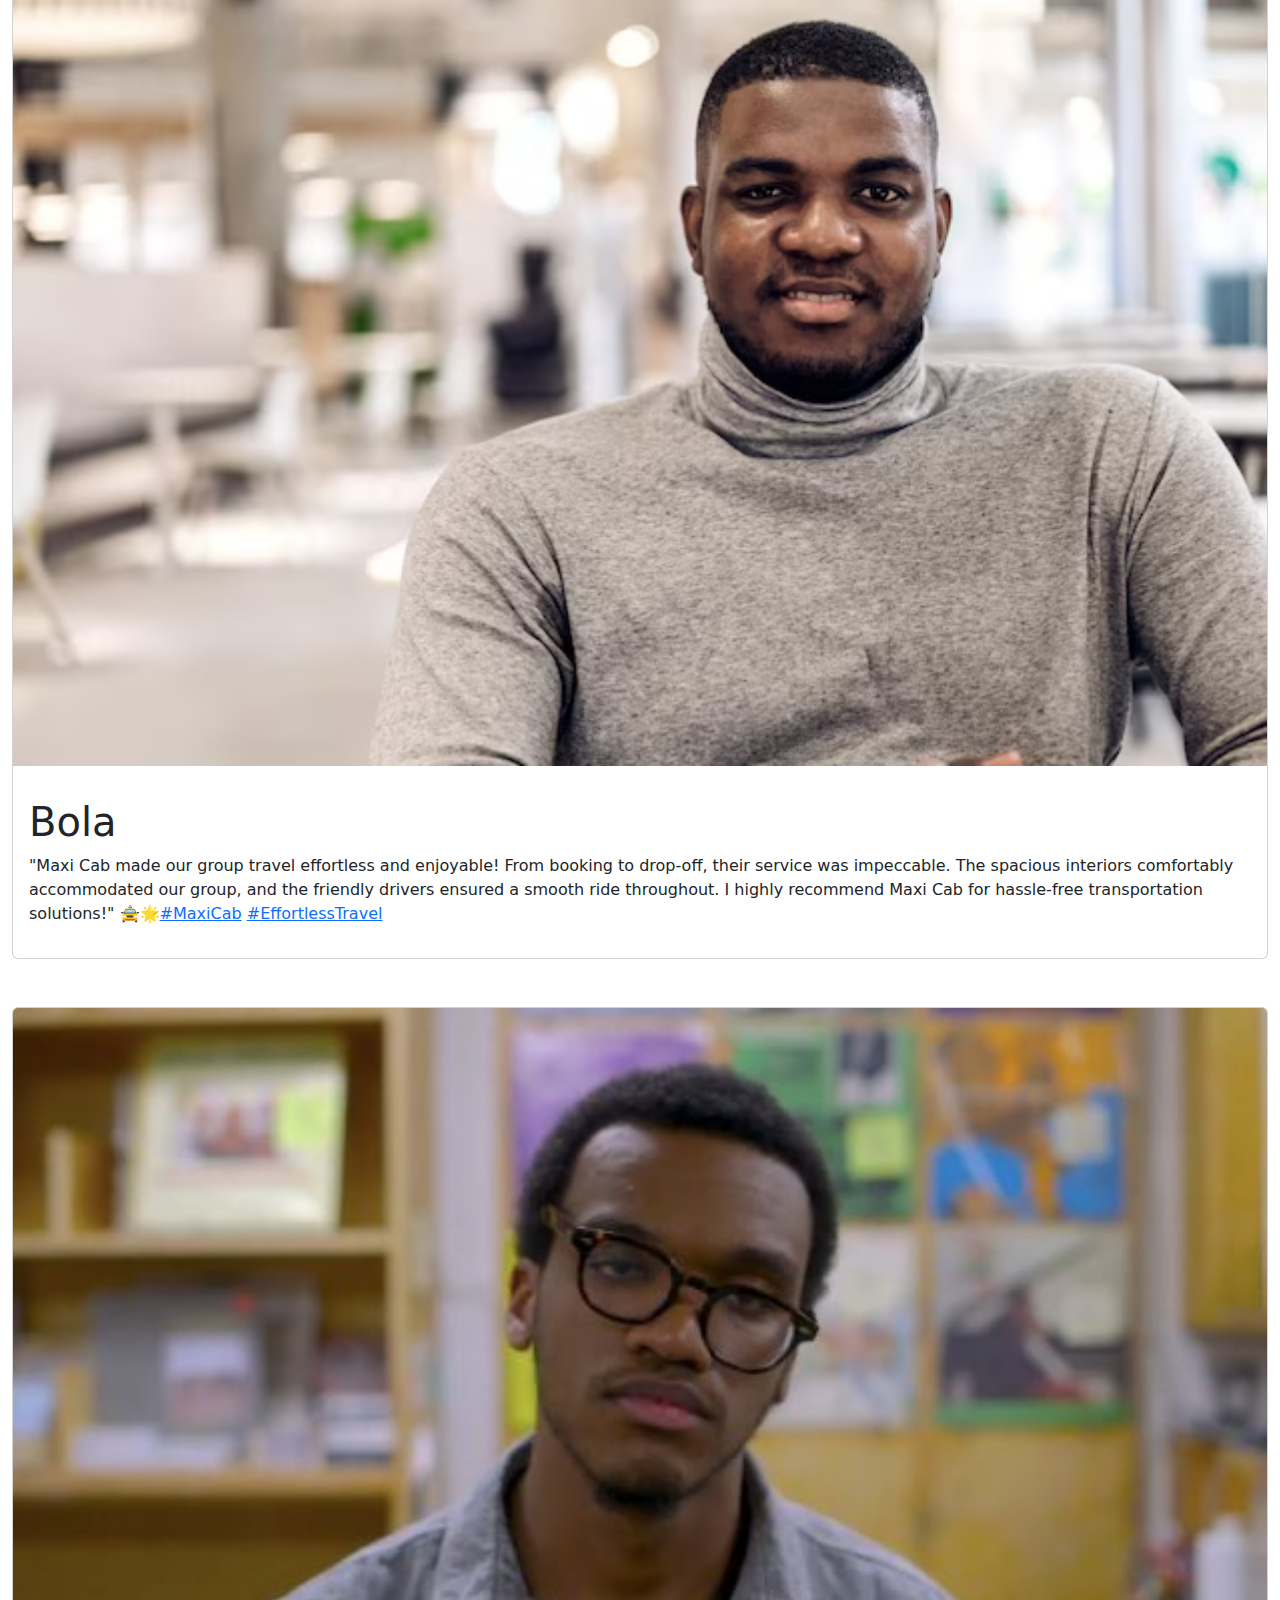
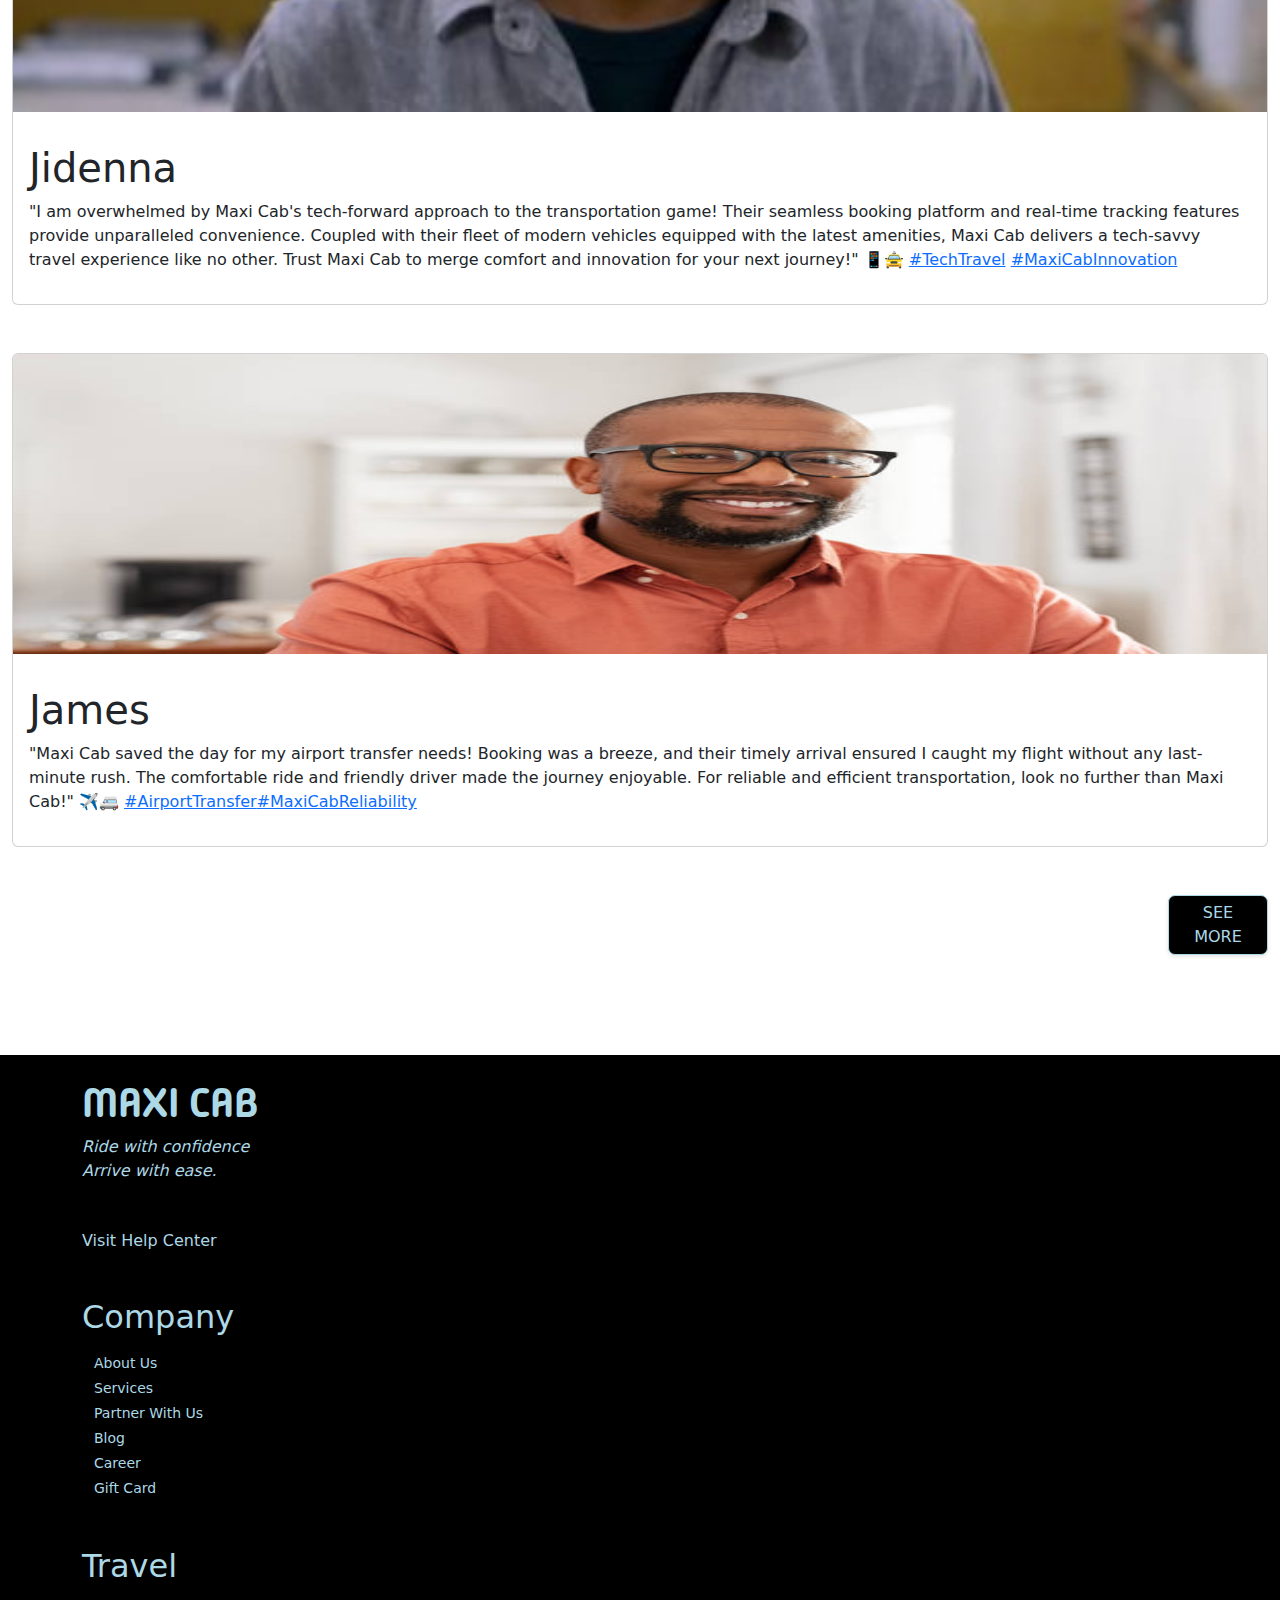
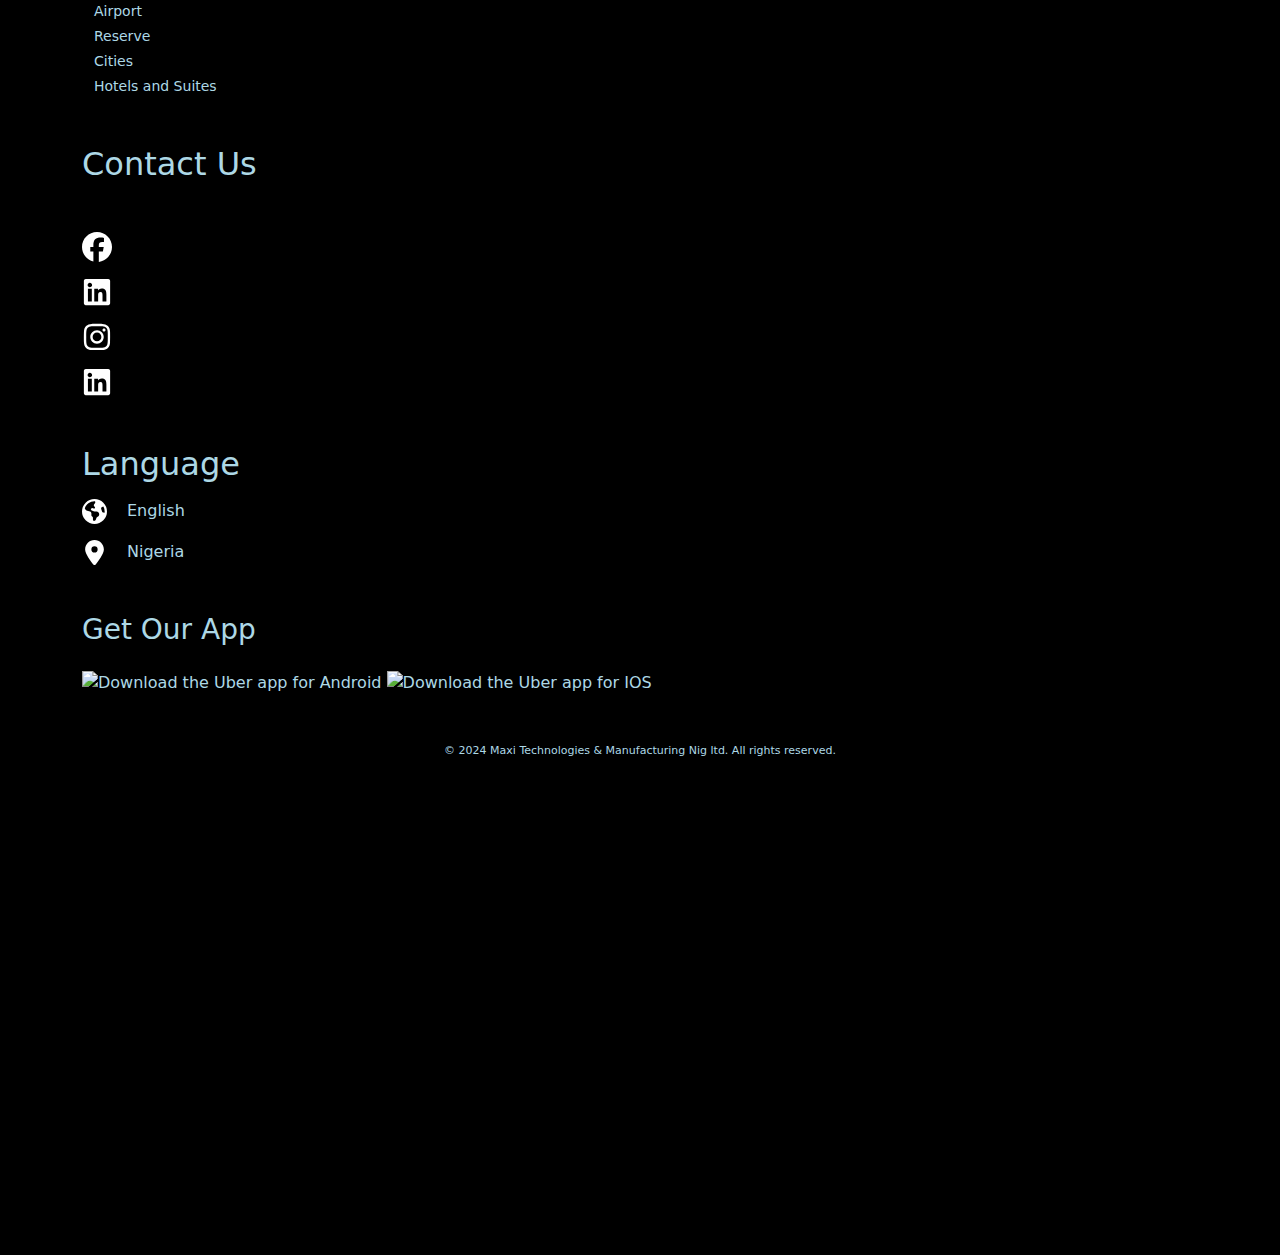
==== commit 18040eec: "modifed all three files" ====
--- a/index.html
+++ b/index.html
@@ -59,7 +59,7 @@
                 </div>
             </nav>
             <div id="text-and-button">
-                <h1 class="hero-text">Ride with confidence, <br> Arrive with <br> ease.</h1>
+               <i> <h1 class="hero-text">Ride with confidence, <br> Arrive with <br> ease.</h1></i>
                 <div class="button">
                     <a href=""><button>Login</button></a>
                     <a href=""><button class="b1">Sign Up</button></a>
@@ -94,20 +94,23 @@
                 aria-label="default input example">
             <input class="form-control form-control-md mb-3" type="email" placeholder="Email Address...."
                 aria-label=".form-control-sm example">
-            <input class="form-control form-control-md mb-3" type="number" placeholder="Phone No."
-                aria-label=".form-control-sm example">
-            <input class="form-control form-control-md mb-3" type="date" placeholder="Date...."
-                aria-label=".form-control-sm example">
-            <input class="form-control form-control-md mb-3" type="time" placeholder="Time...."
-                aria-label=".form-control-sm example">
-            <a href=""><button class="mt-3">SUBMIT</button></a>
+            <input class="form-control form-control-md mb-3" type="number" placeholder="Phone No...."
+                aria-label=".form-control-sm example">
+            <input class="form-control form-control-md mb-3" type="text" placeholder="Date...."
+                aria-label=".form-control-sm example">
+            <input class="form-control form-control-md mb-3" type="text" placeholder="Time...."
+                aria-label=".form-control-sm example">
+                <div class="d-flex justify-content-end">
+                    <a href=""><button class="btn btn-primary mt-3">SUBMIT</button></a>
+                </div>
+            
         </form>
     </section>
     <hr style="border: none; height: 2px; background-color: black; margin: 20px 0;">
 
 
 
-    <section class="container-fluid mb-5">
+    <section class="container-fluid mb-5 cities">
         <h1 class="text-center mt-3 mb-5">AVAILABLE CITIES</h1>
         <div class="slideshow-container">
             <img src="./images/Abuja-City-Gate.jpg" class="slide" style="width:100%; border-radius: 6px;"
@@ -122,21 +125,29 @@
             <img src="./images/Asaba_roundabout,_Asaba,_Delta_state.jpg" class="slide"
                 style="width:100%; border-radius: 6px;" height="350px">
             <img src="./images/enugu.jpg" class="slide" style="width:100%; border-radius: 6px;" height="350px">
-        </div>
-        <a href=""><button class="mt-5" style=" width: 100px;
-        text-align: center;
-        border-radius: 7px;
-        background-color: black;
-        color: lightblue;
-     border: 1px solid lightblue;
-     box-shadow: 0px 2px 4px rgba(0, 0, 0, 0.10);
-     padding-top: 5px;
-     padding-bottom: 5px;">SEE PRICES</button></a>
+            <img src="./images/bayelsa.jpeg" alt="" style="width:100%; border-radius: 6px;" height="350px" class="slide">
+            <img src="./images/Calabar-ok-640x360-1.webp" alt="" style="width:100%; border-radius: 6px;" height="350px" class="slide">
+            <img src="./images/jigawa.jpg" alt="" style="width:100%; border-radius: 6px;" height="350px" class="slide">
+            <img src="./images/sultan.jpg" alt="" style="width:100%; border-radius: 6px;" height="350px" class="slide">
+            <img src="./images/uyo.jpg" alt="" style="width:100%; border-radius: 6px;" height="350px" class="slide">
+
+        </div>
+        <div class="d-flex justify-content-end">
+            <a href=""><button class="btn btn-primary mt-5 city-button" style=" width: 105px;
+                
+                border-radius: 7px;
+                background-color: black;
+                color: lightblue;
+             border: 1px solid lightblue;
+             box-shadow: 0px 2px 4px rgba(0, 0, 0, 0.10);
+             padding-top: 5px;
+             padding-bottom: 5px;">SEE PRICES</button></a>
+        </div>
     </section>
     <hr style="border: none; height: 2px; background-color: black; margin: 20px 0;">
 
 
-    <section class="container-fluid">
+    <section class="container-fluid recommend">
         <h1 class="text-center mt-5 mb-5">WHAT OUR CUSTOMERS HAVE TO SAY</h1>
         <div class="card mb-5" style="width: 100%;">
             <img src="./images/elder.avif" class="card-img-top" alt="...">
@@ -179,15 +190,18 @@
                 than Maxi Cab!" ✈️🚐 <a href="">#AirportTransfer</a><a href="">#MaxiCabReliability</a></p>
             </div>
         </div>
-        <a href=""> <button style=" width: 100px;
-        text-align: center;
-        border-radius: 7px;
-        background-color: black;
-        color: lightblue;
-     border: 1px solid lightblue;
-     box-shadow: 0px 2px 4px rgba(0, 0, 0, 0.10);
-     padding-top: 5px;
-     padding-bottom: 5px;">SEE MORE</button></a>
+        <div class="d-flex justify-content-end">
+            <a href=""> <button class="btn btn-primary" style=" width: 100px;
+                text-align: center;
+                border-radius: 7px;
+                background-color: black;
+                color: lightblue;
+             border: 1px solid lightblue;
+             box-shadow: 0px 2px 4px rgba(0, 0, 0, 0.10);
+             padding-top: 5px;
+             padding-bottom: 5px;">SEE MORE</button></a>
+        </div>
+       
     </section>
     <!-- <hr style="border: none; height: 2px; background-color: black; margin: 20px 0;"> -->
 
@@ -198,7 +212,7 @@
             <a class="navbar-brand head-title" href="#">
                 <h1 class="pt-4">MAXI CAB</h1>
             </a>
-            <p>Ride with confidence<br>Arrive with ease.</p>
+           <i> <p>Ride with confidence<br>Arrive with ease.</p></i>
             <a href="" style="text-decoration: none;">
                 <h6 class="mt-5 mb-5" style=" color: lightblue; ">Visit Help Center</h6>
             </a>
@@ -263,11 +277,11 @@
             </div>
         </div>
         <div class="app container">
-            <h3>Get Our App</h3>
-            <img src="https://d1a3f4spazzrp4.cloudfront.net/uber-com/1.3.8/d1a3f4spazzrp4.cloudfront.net/illustrations/app-store-google-4d63c31a3e.svg" alt="Download the Uber app for Android" role="presentation" aria-hidden="true" height="70px" width="150px">
-            <img src="https://d1a3f4spazzrp4.cloudfront.net/uber-com/1.3.8/d1a3f4spazzrp4.cloudfront.net/illustrations/app-store-apple-f1f919205b.svg" alt="Download the Uber app for IOS" role="presentation" aria-hidden="true" height="46px" width="180px">
-        </div>
-        <p class="text-center mt-5">&copy; 2024 Maxi Technologis MFC. All rights reserved.</p>
+            <h3 class="mb-4">Get Our App</h3>
+            <img src="https://d1a3f4spazzrp4.cloudfront.net/uber-com/1.3.8/d1a3f4spazzrp4.cloudfront.net/illustrations/app-store-google-4d63c31a3e.svg" alt="Download the Uber app for Android" role="presentation" aria-hidden="true" height="36px" width="150px">
+            <img src="https://d1a3f4spazzrp4.cloudfront.net/uber-com/1.3.8/d1a3f4spazzrp4.cloudfront.net/illustrations/app-store-apple-f1f919205b.svg" alt="Download the Uber app for IOS" role="presentation" aria-hidden="true" height="37px" width="180px">
+        </div>
+        <p class="text-center mt-5 " style="font-size: 11px;">&copy; 2024 Maxi Technologies & Manufacturing Nig ltd. All rights reserved.</p>
     </footer>
 
 
--- a/style.css
+++ b/style.css
@@ -9,8 +9,8 @@
     background-repeat: no-repeat;
     background-position: center;
     height: 420px;
-   
-    
+
+
 }
 .hero{
      
@@ -63,7 +63,7 @@
     justify-content: center;
     font-size: 16px;
     font-family: "Barlow", sans-serif;
-    /* font-weight: 100; */
+    
 }
 #text-and-button button{
     width: 80px;
@@ -99,14 +99,14 @@
     top: 0;
     left: 0;
     opacity: 0;
-    transition: opacity 1s ease-in-out; /* Smooth fade transition */
+    transition: opacity 1s ease-in-out; 
 }
 
 .slide.active {
     opacity: 1;
 }
 .form-container{
-    /* background-color: rgba(0, 0, 0, 0.1); */
+
 height: 650px;
 border-radius: 0 0 7px 7px;
 }
@@ -118,28 +118,28 @@
 }
 .slide-container {
     overflow: hidden;
-    height: 50px; /* Adjust height as needed */
+    height: 50px; 
 }
 
 .text-slide {
-    animation: slide 20s linear infinite; /* Continuous linear animation */
+    animation: slide 20s linear infinite; 
     height: 100%;
 }
 
 .text-slide:nth-child(2) {
-    animation-delay: 5s; /* Delay the start of the animation for the second text */
+    animation-delay: 5s; 
 }
 
 .text-slide:nth-child(3) {
-    animation-delay: 10s; /* Delay the start of the animation for the third text */
+    animation-delay: 10s; 
 }
 
 .text-slide:nth-child(4) {
-    animation-delay: 15s; /* Delay the start of the animation for the fourth text */
+    animation-delay: 15s; 
 }
 
 .text-slide:nth-child(5) {
-    animation-delay: 20s; /* Delay the start of the animation for the fifth text */
+    animation-delay: 20s;
 }
 
 @keyframes slide {
@@ -154,7 +154,7 @@
     background-color: white;
     transition: background-color 0.3s ease;
 }
-/* Define the hover effect */
+
 .card:hover {
     background-color: black;
     color: lightblue;
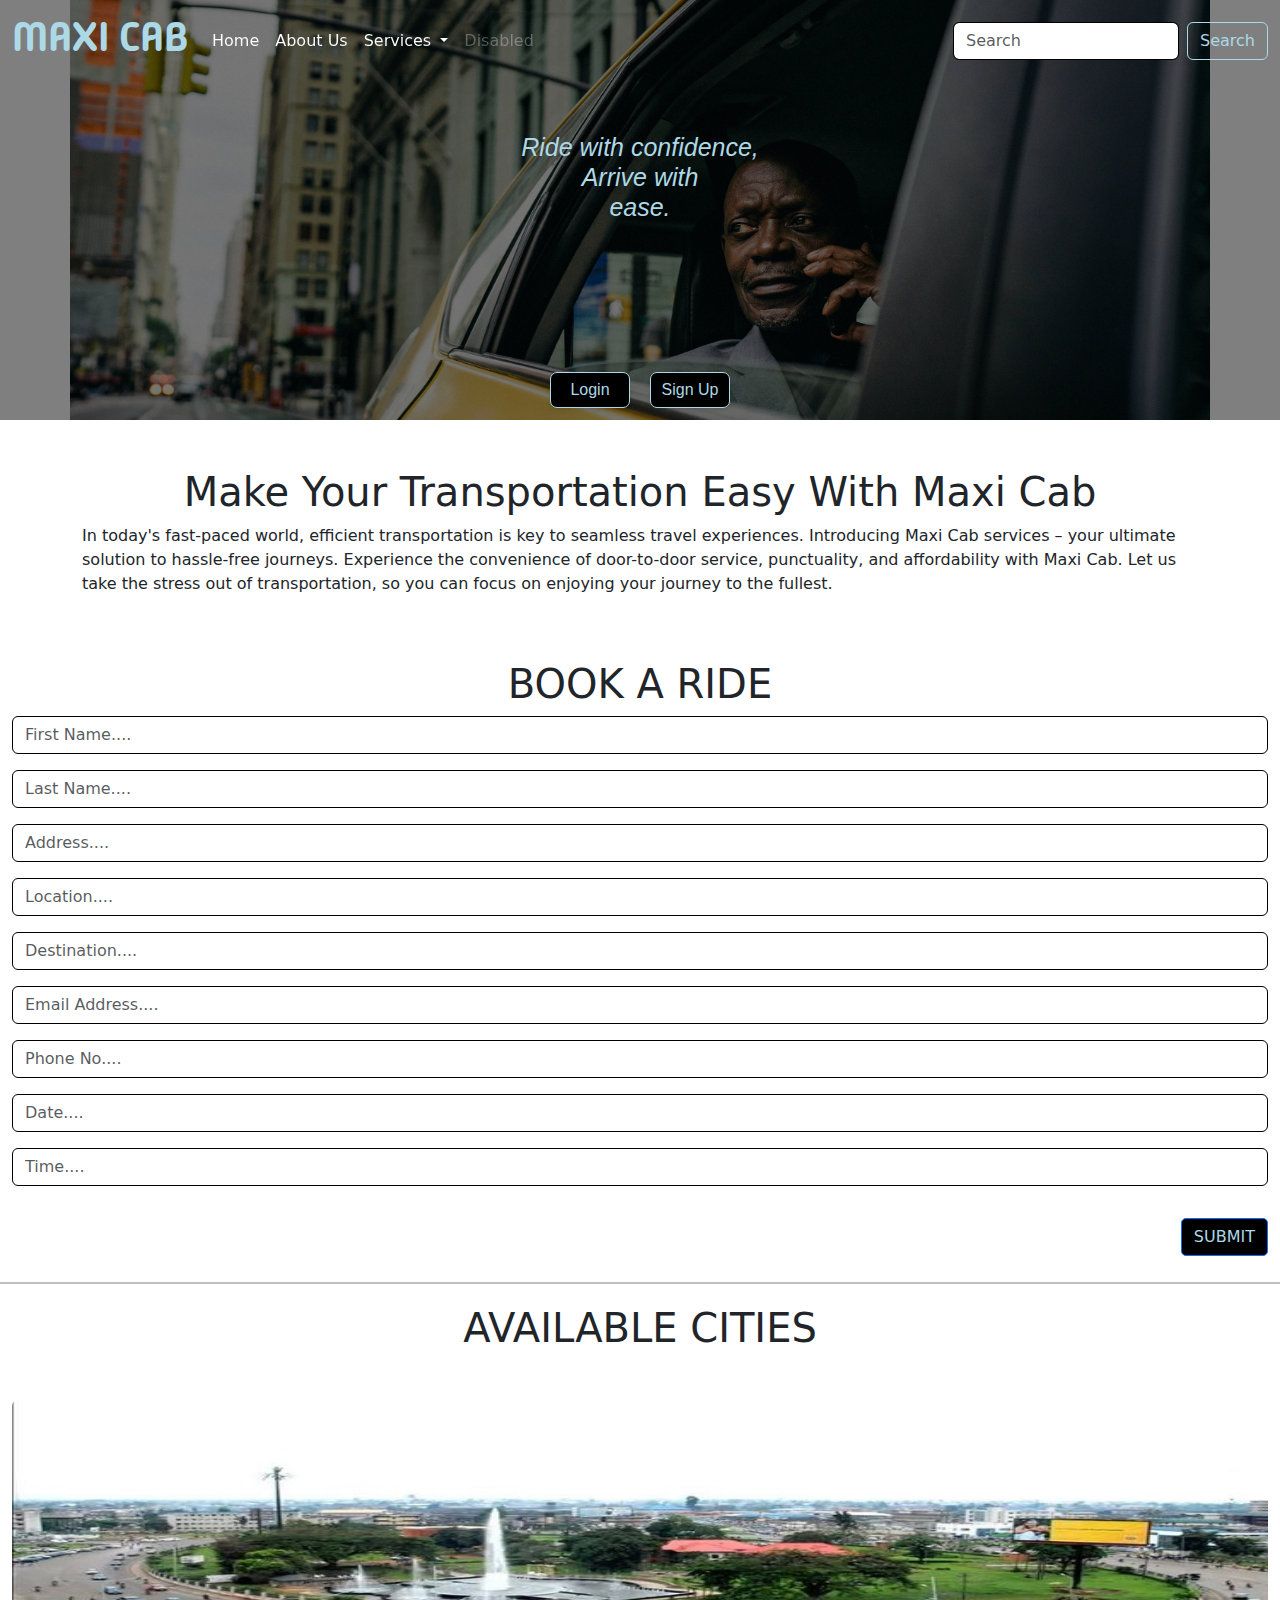
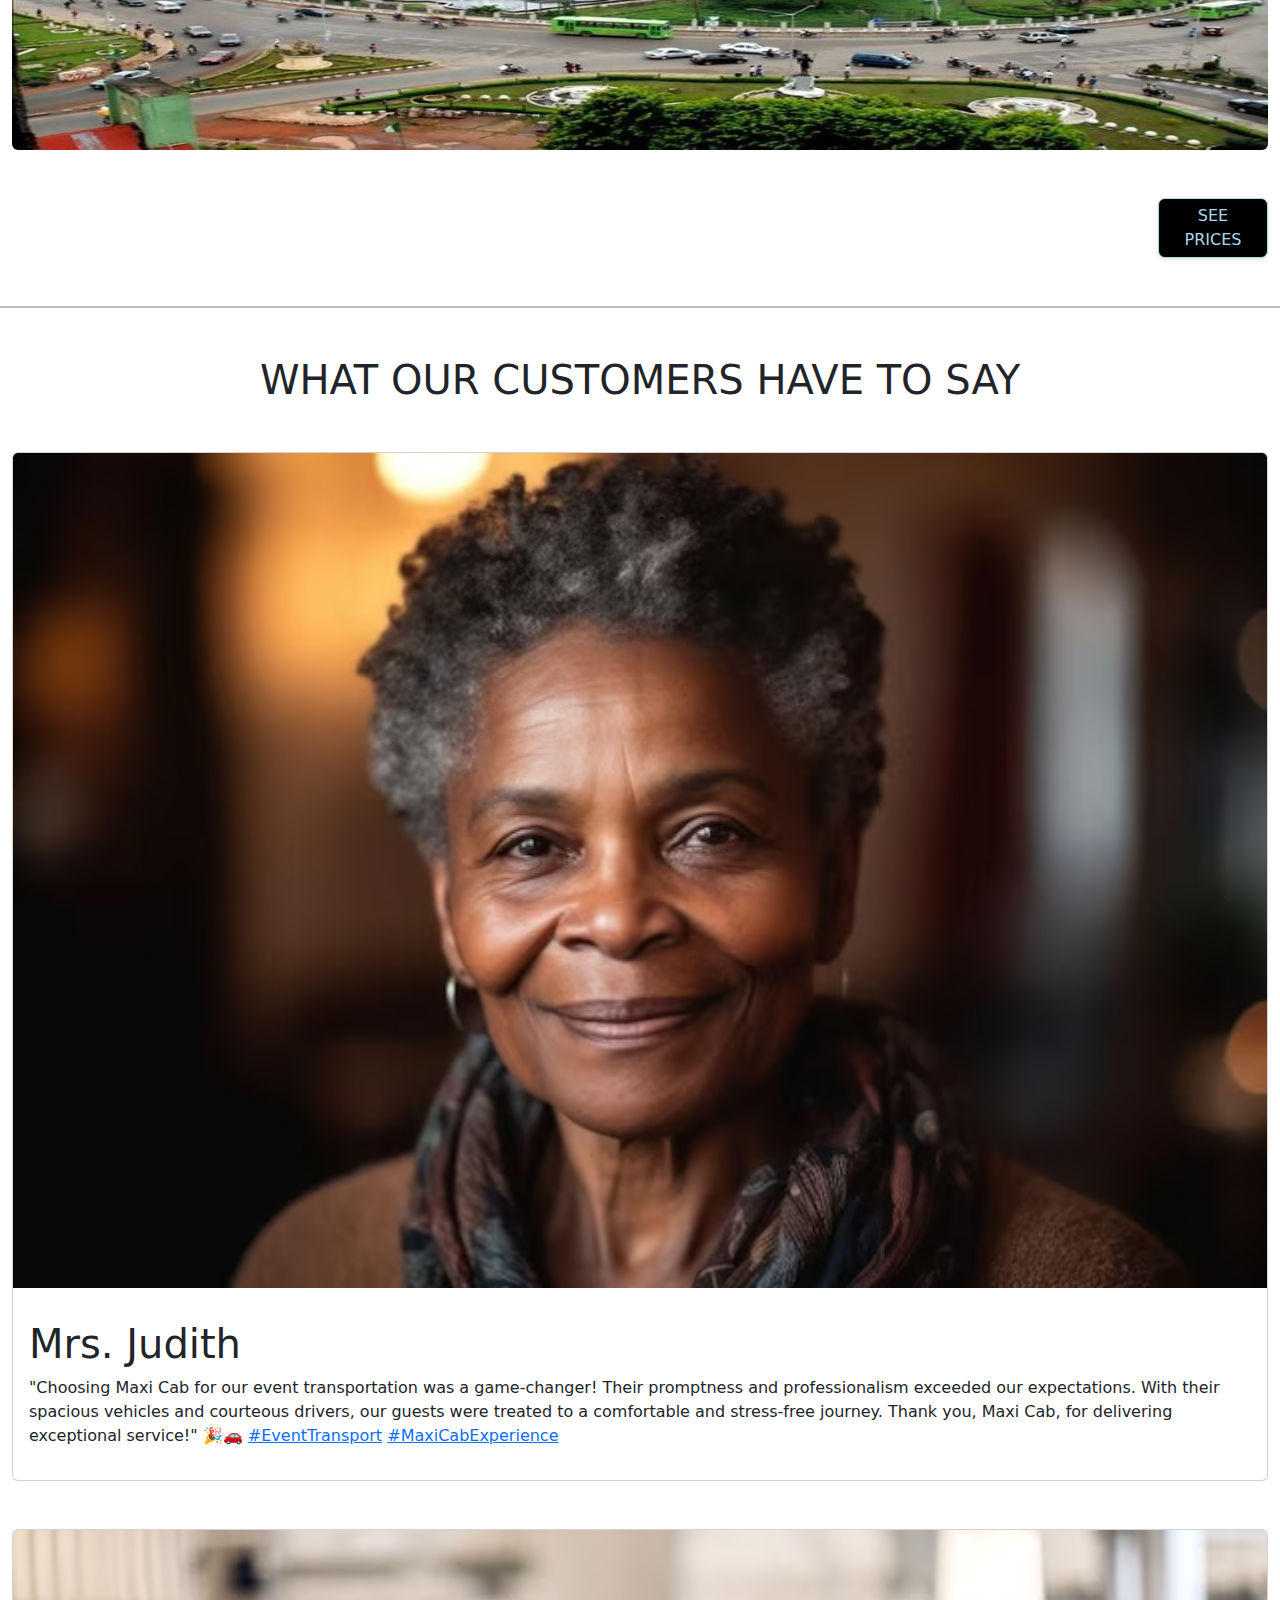
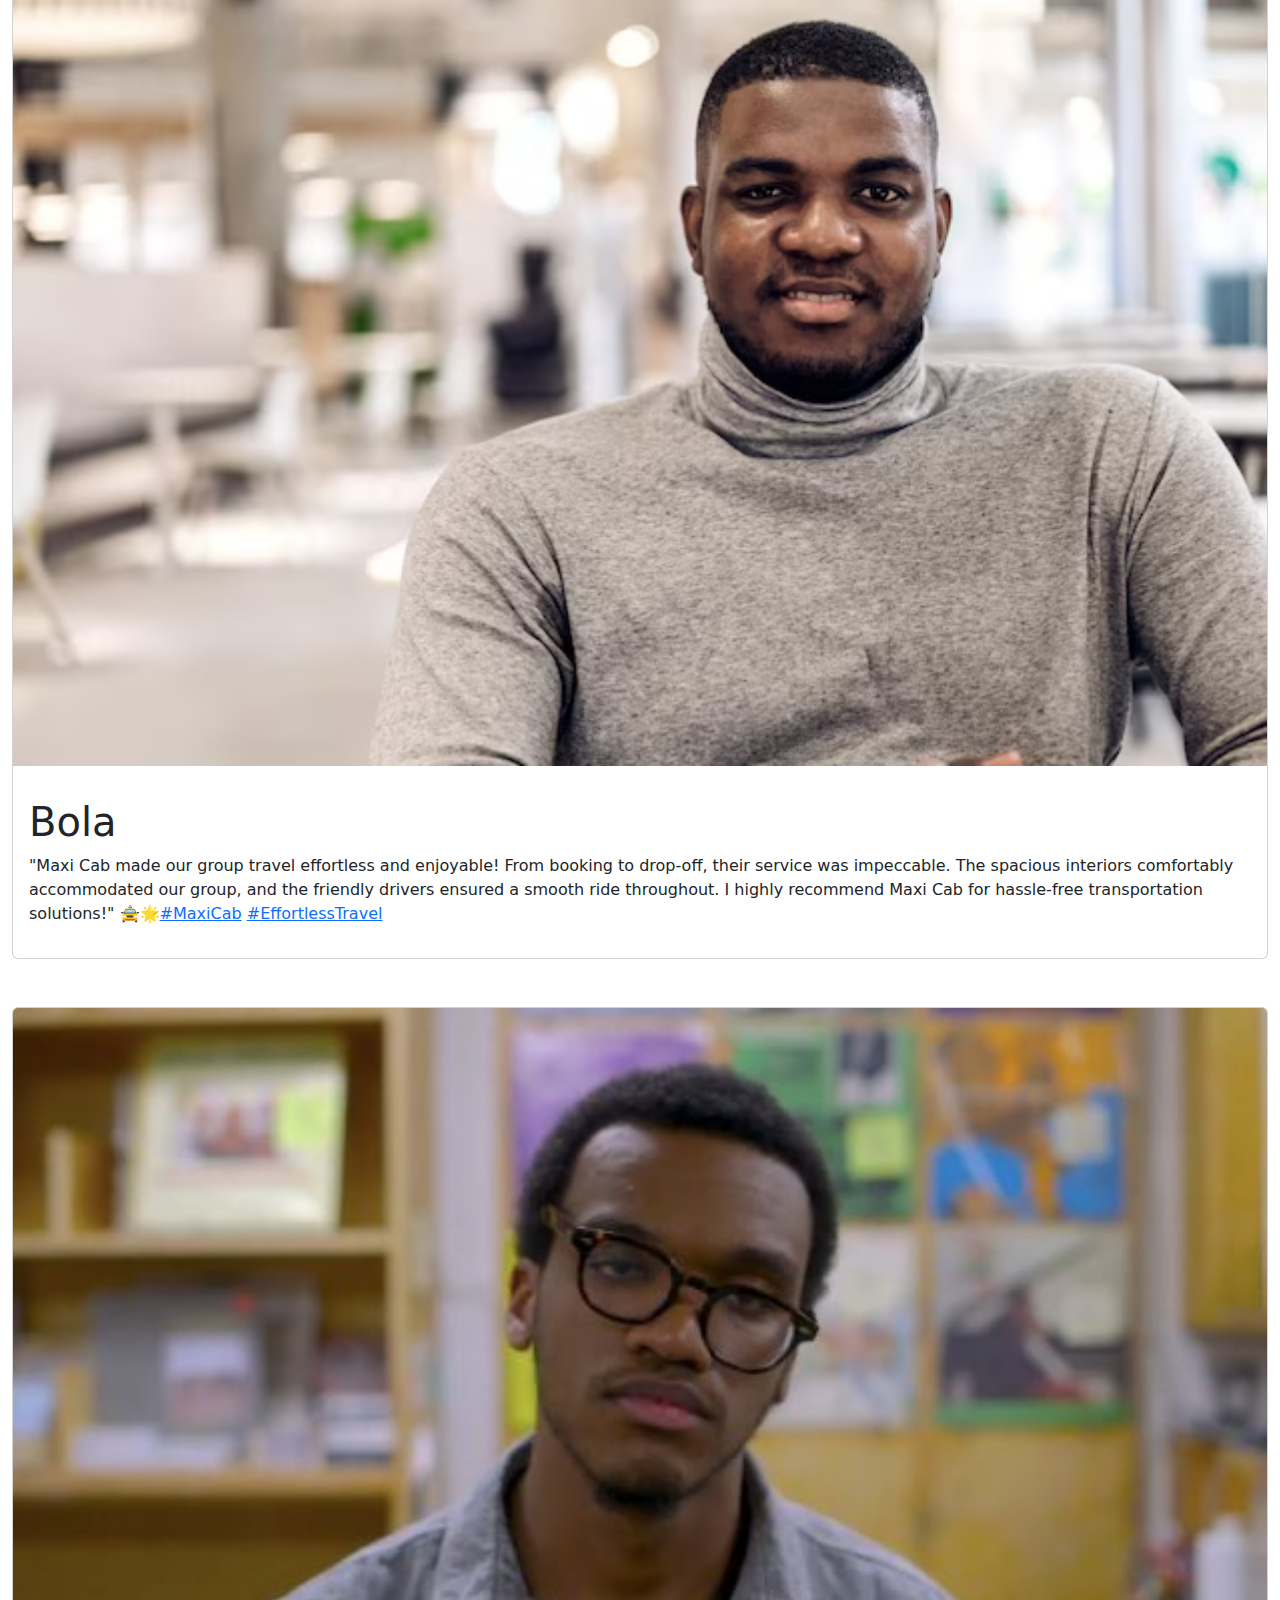
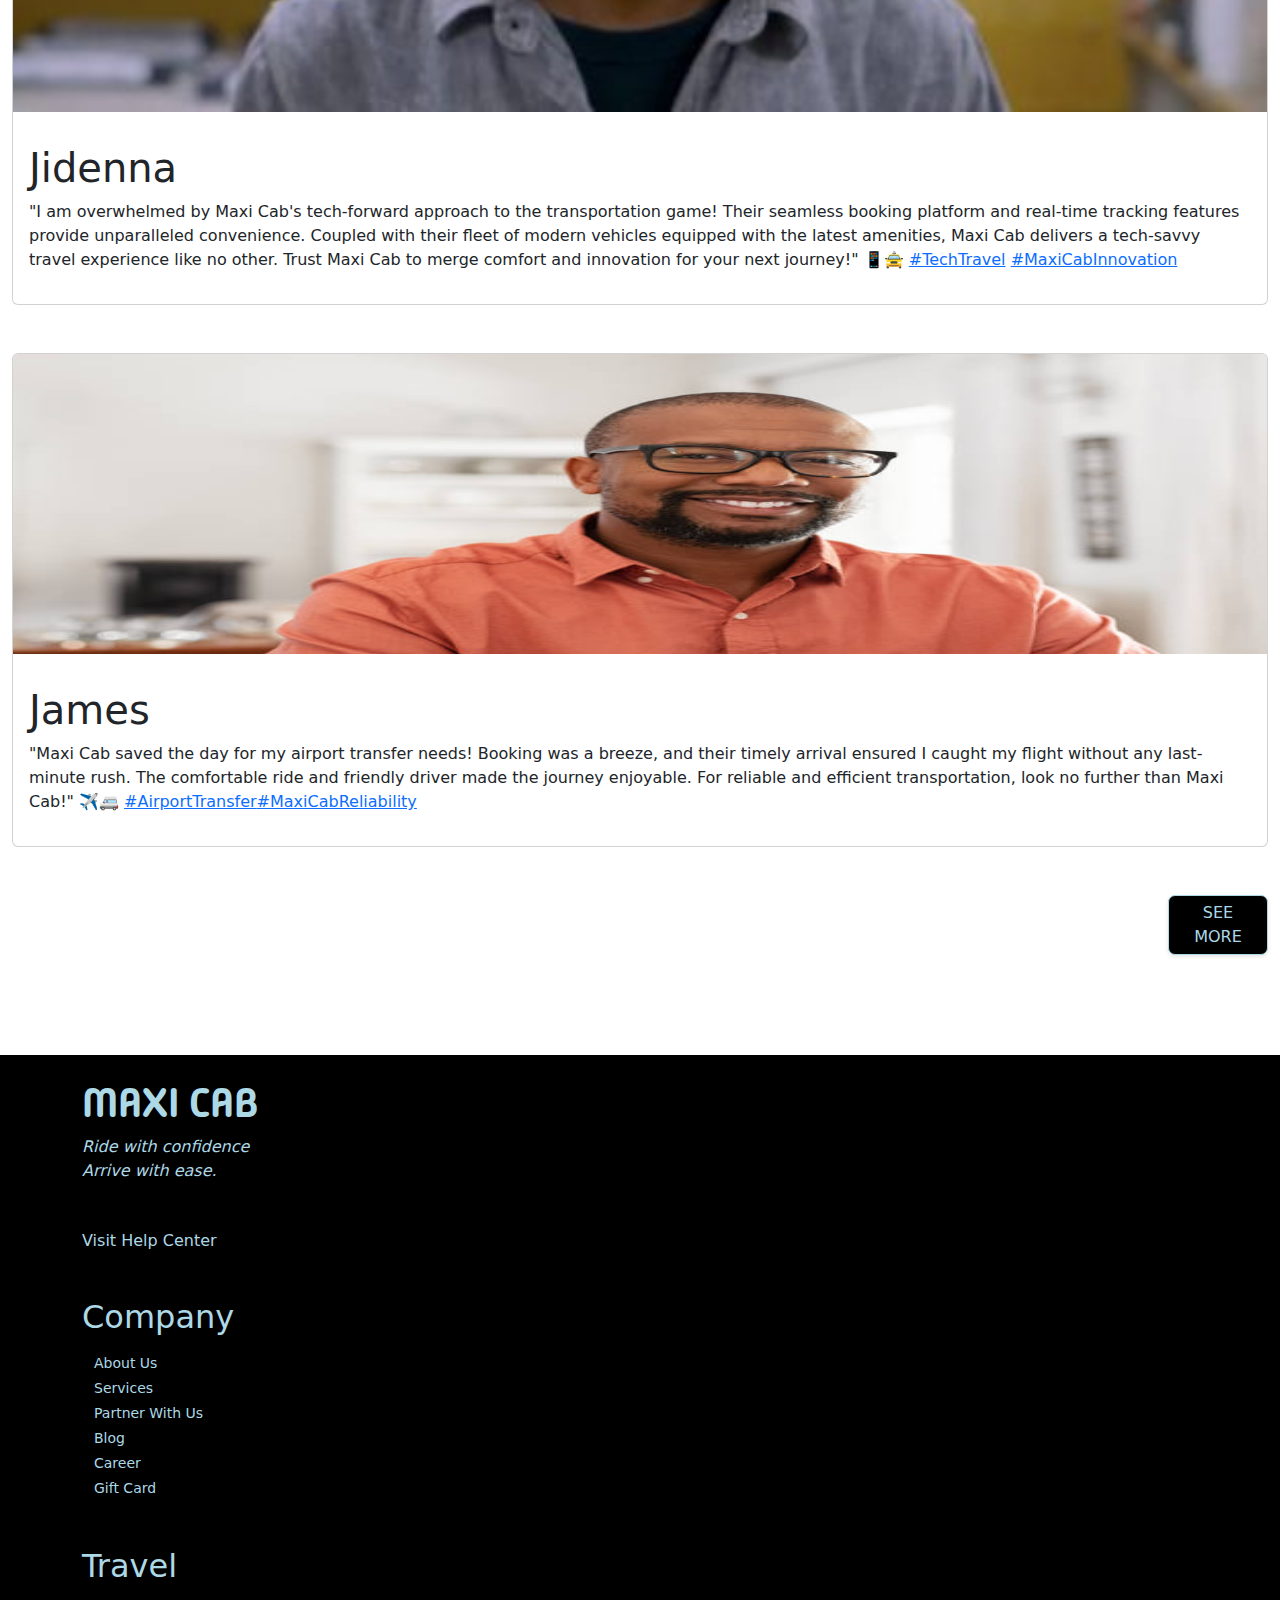
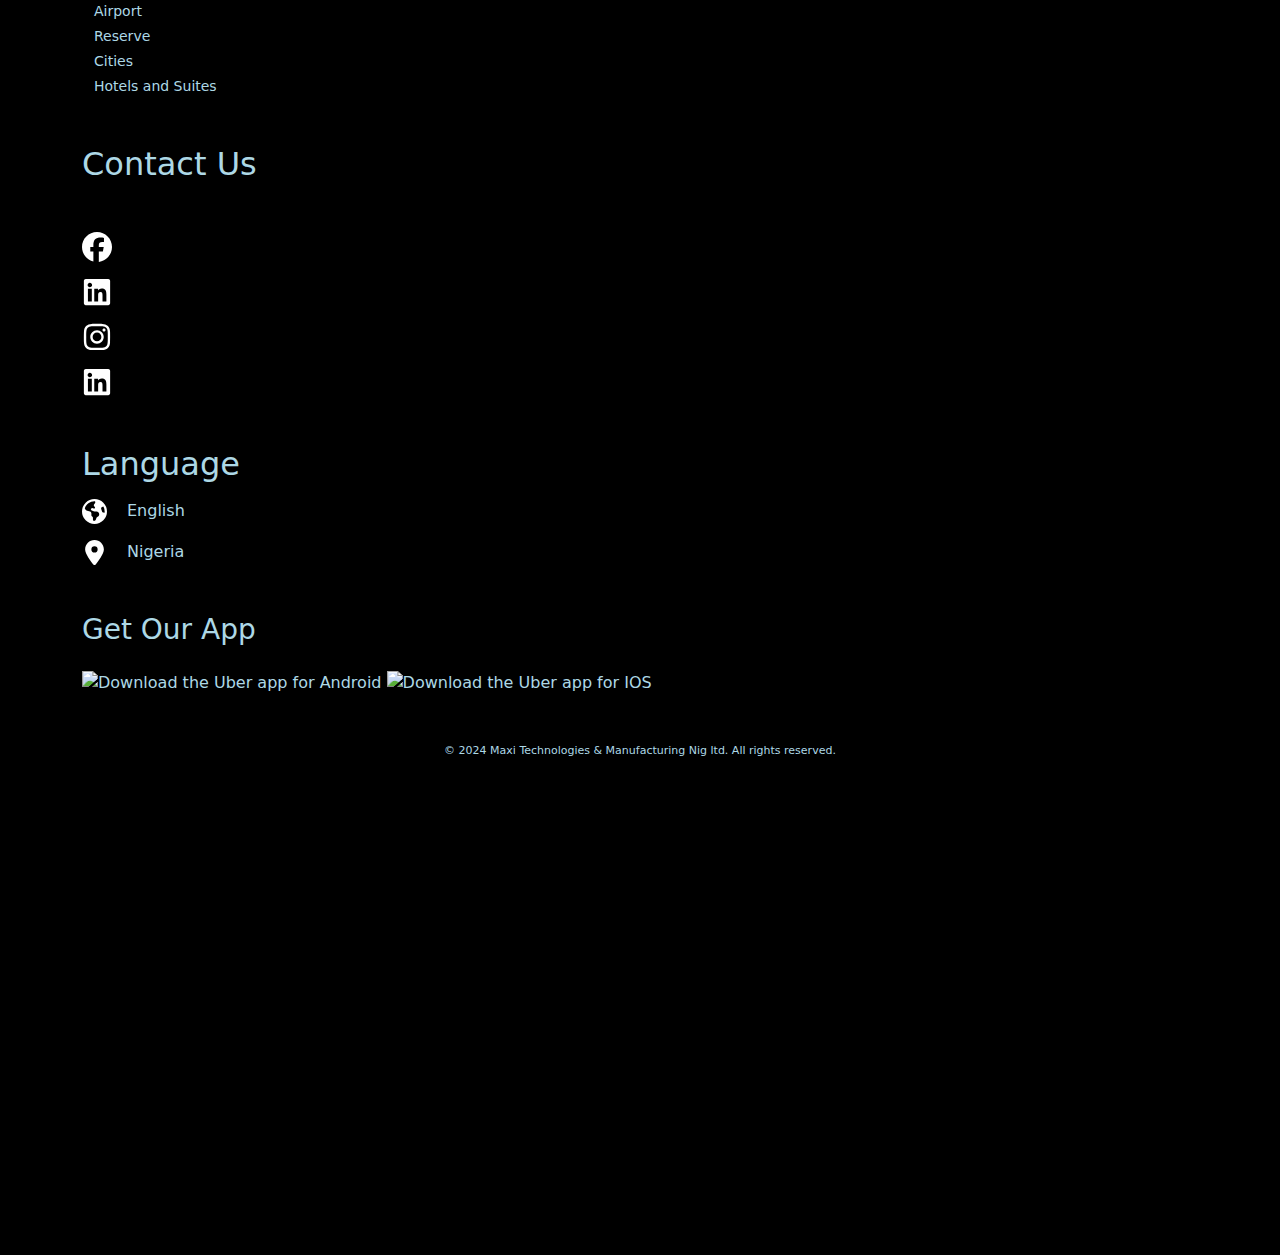
==== commit f80088dc: "made changes on one button" ====
--- a/index.html
+++ b/index.html
@@ -133,7 +133,7 @@
 
         </div>
         <div class="d-flex justify-content-end">
-            <a href=""><button class="btn btn-primary mt-5 city-button" style=" width: 105px;
+            <a href=""><button class="btn btn-primary mt-5 city-button" style=" width: 110px;
                 
                 border-radius: 7px;
                 background-color: black;
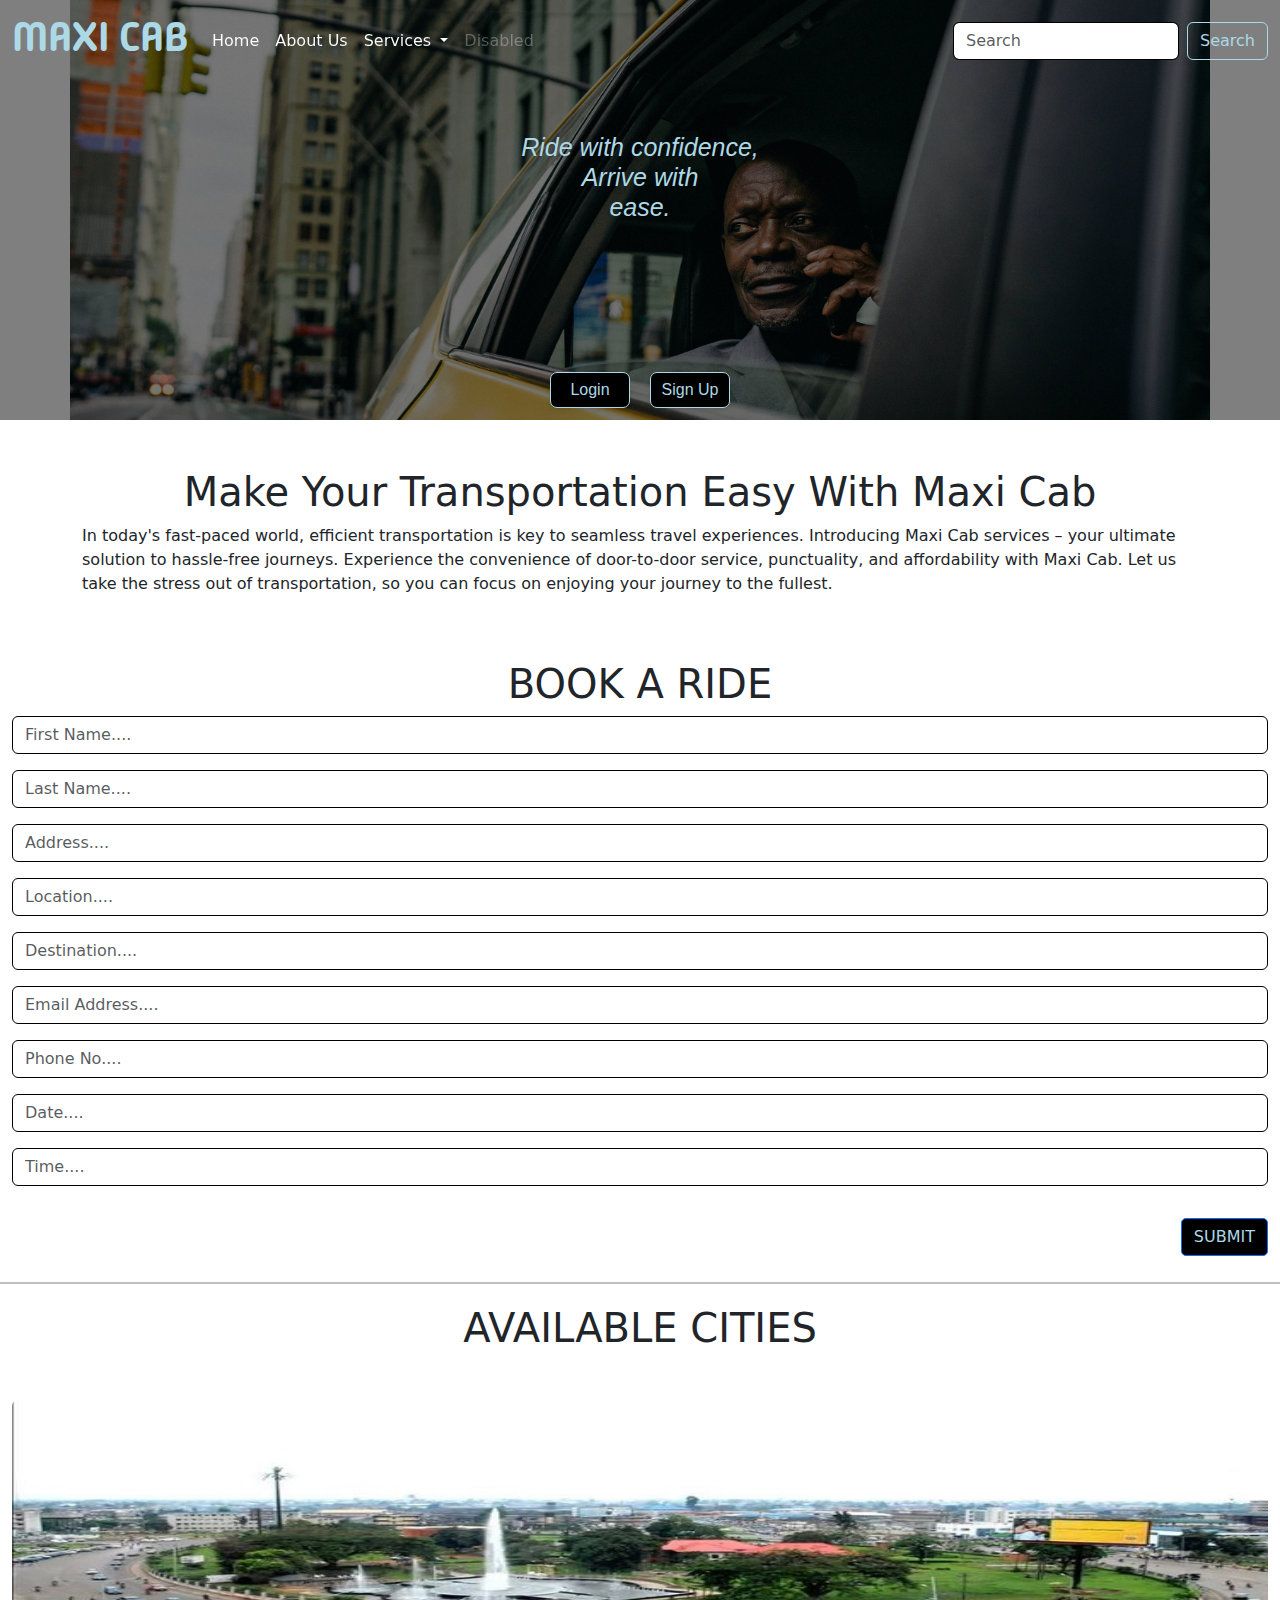
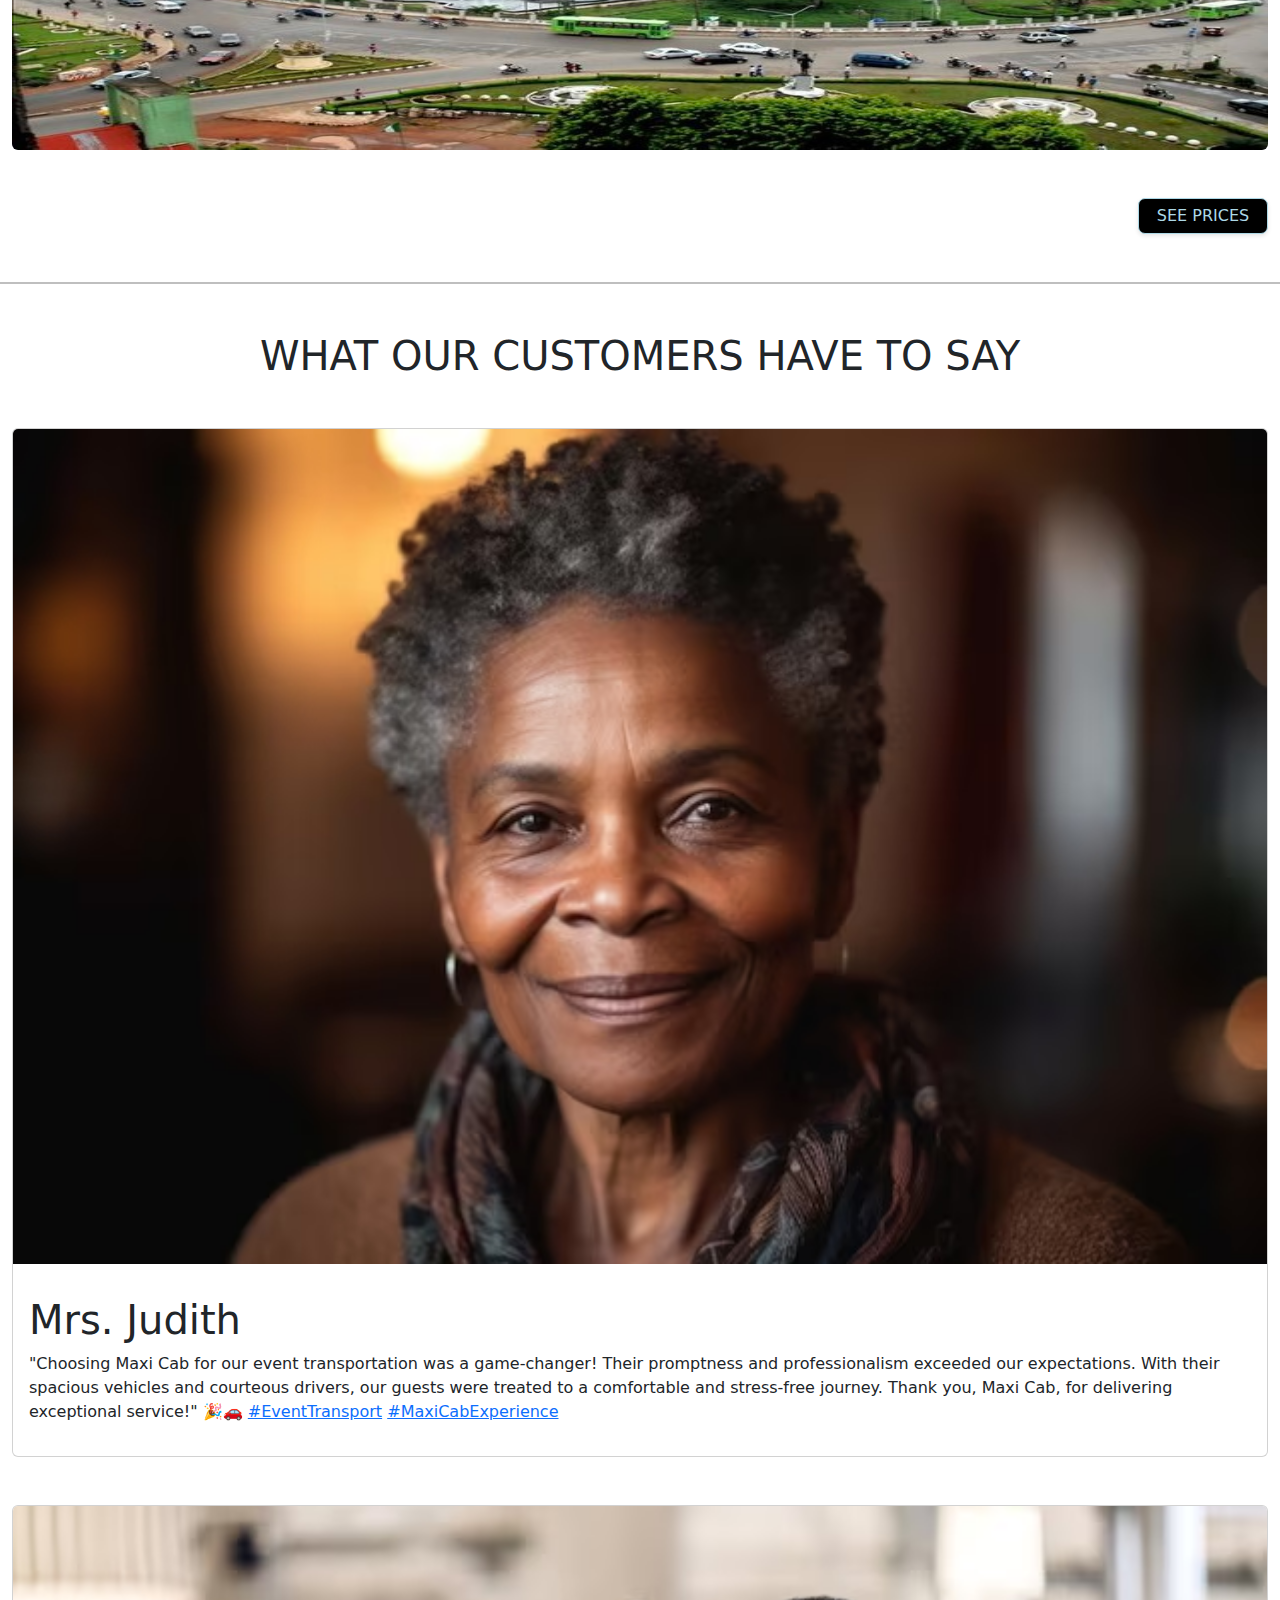
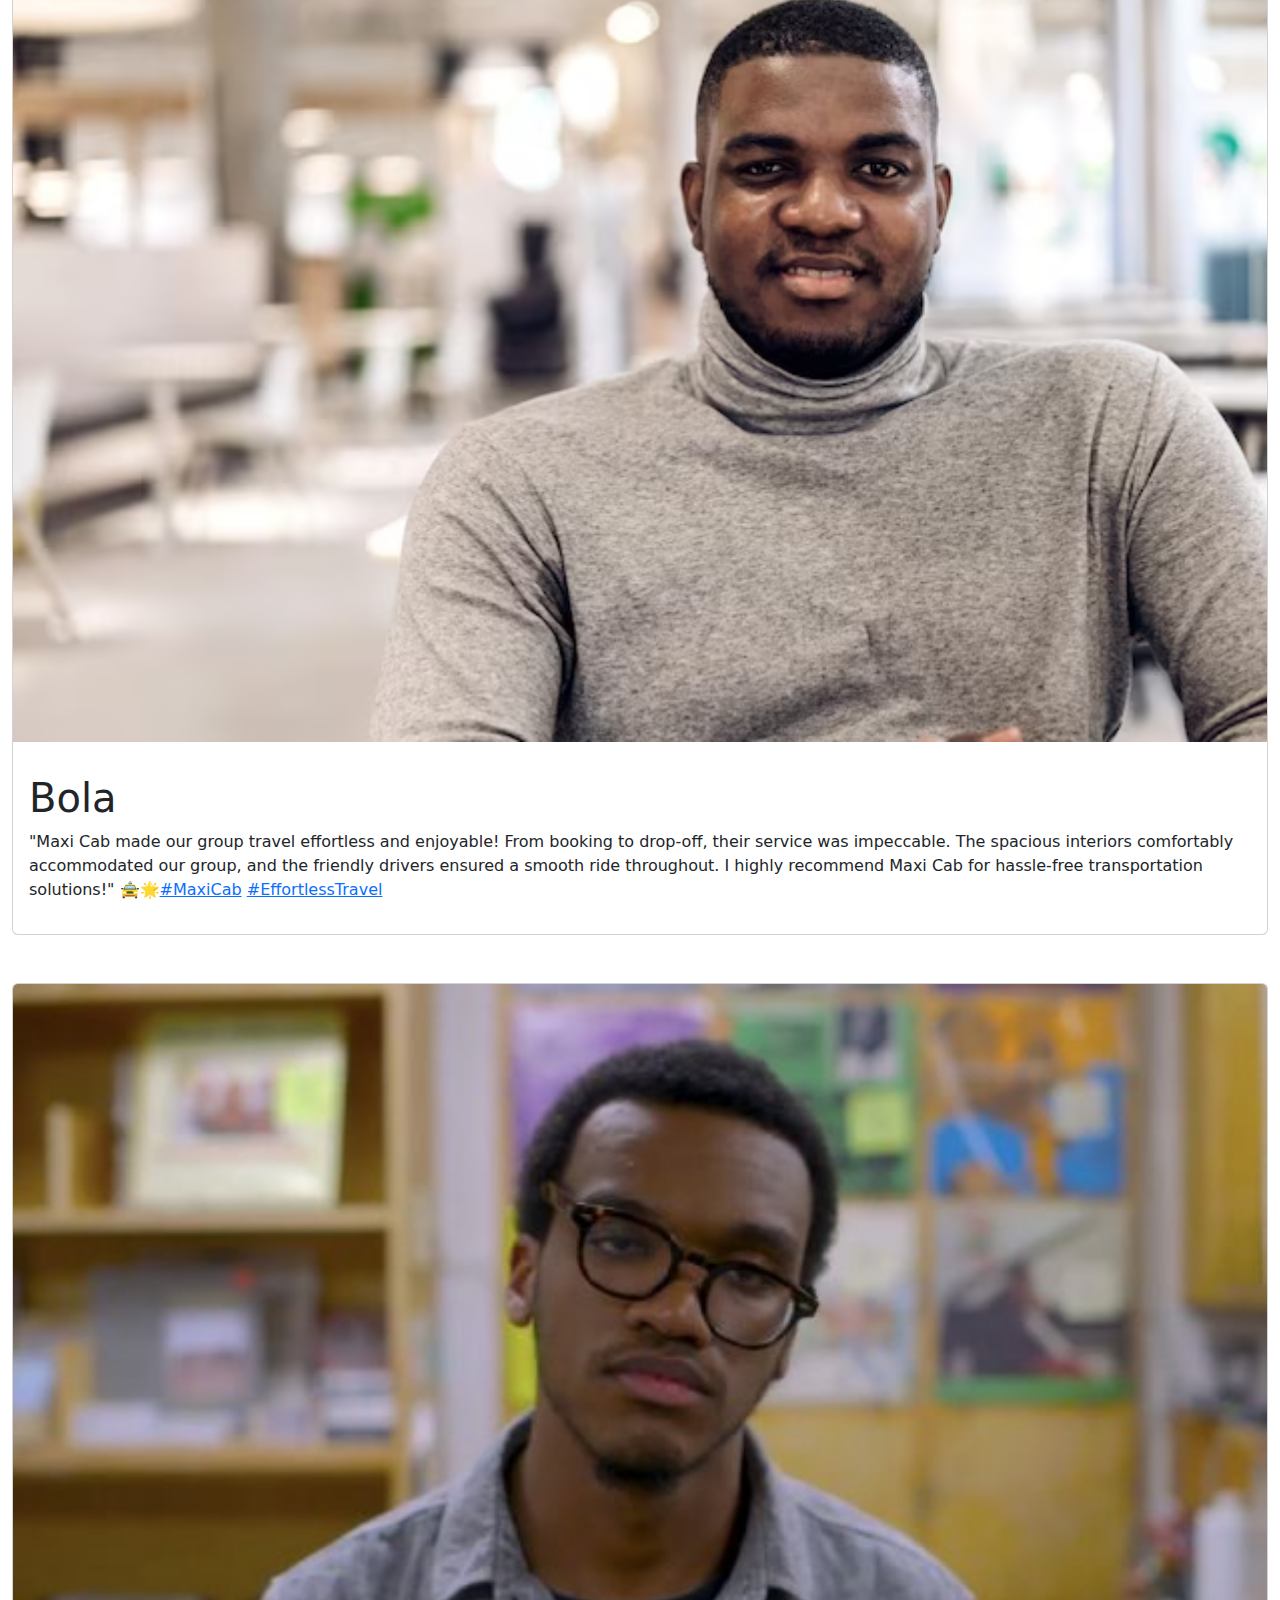
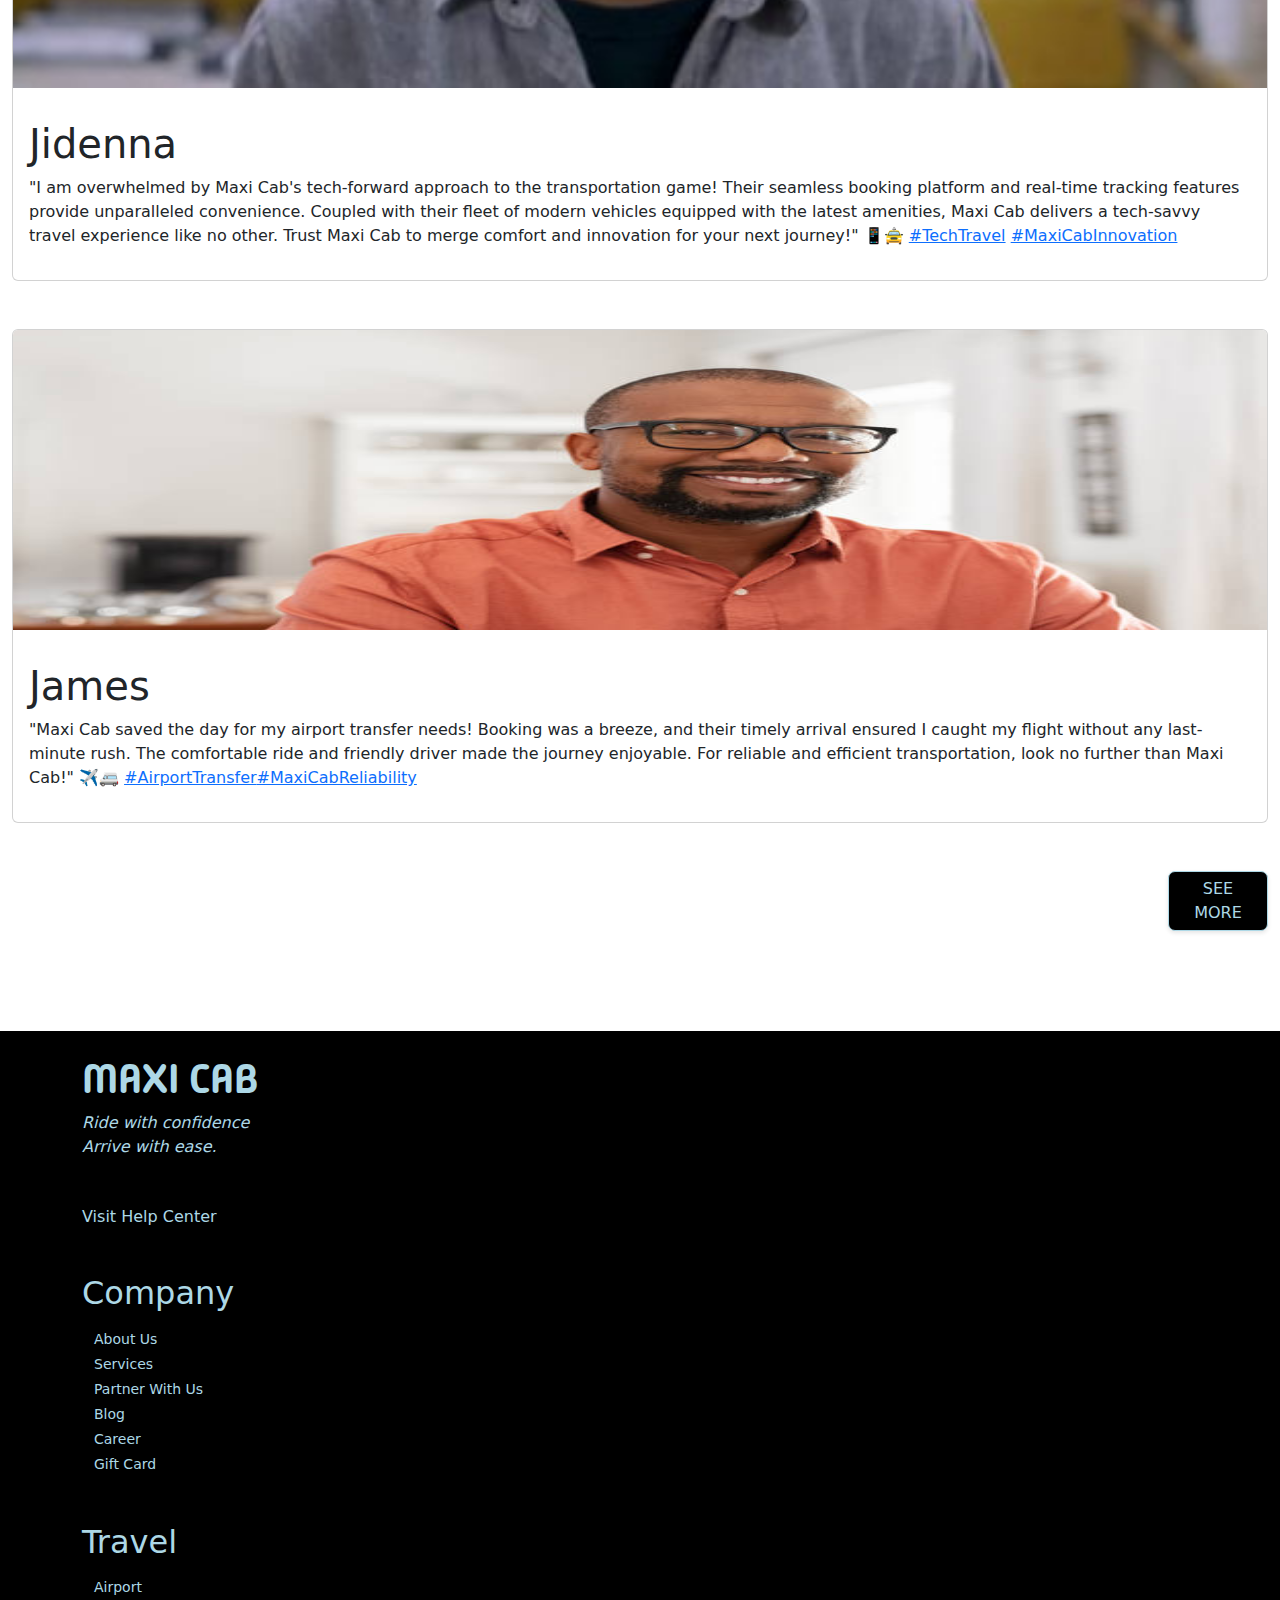
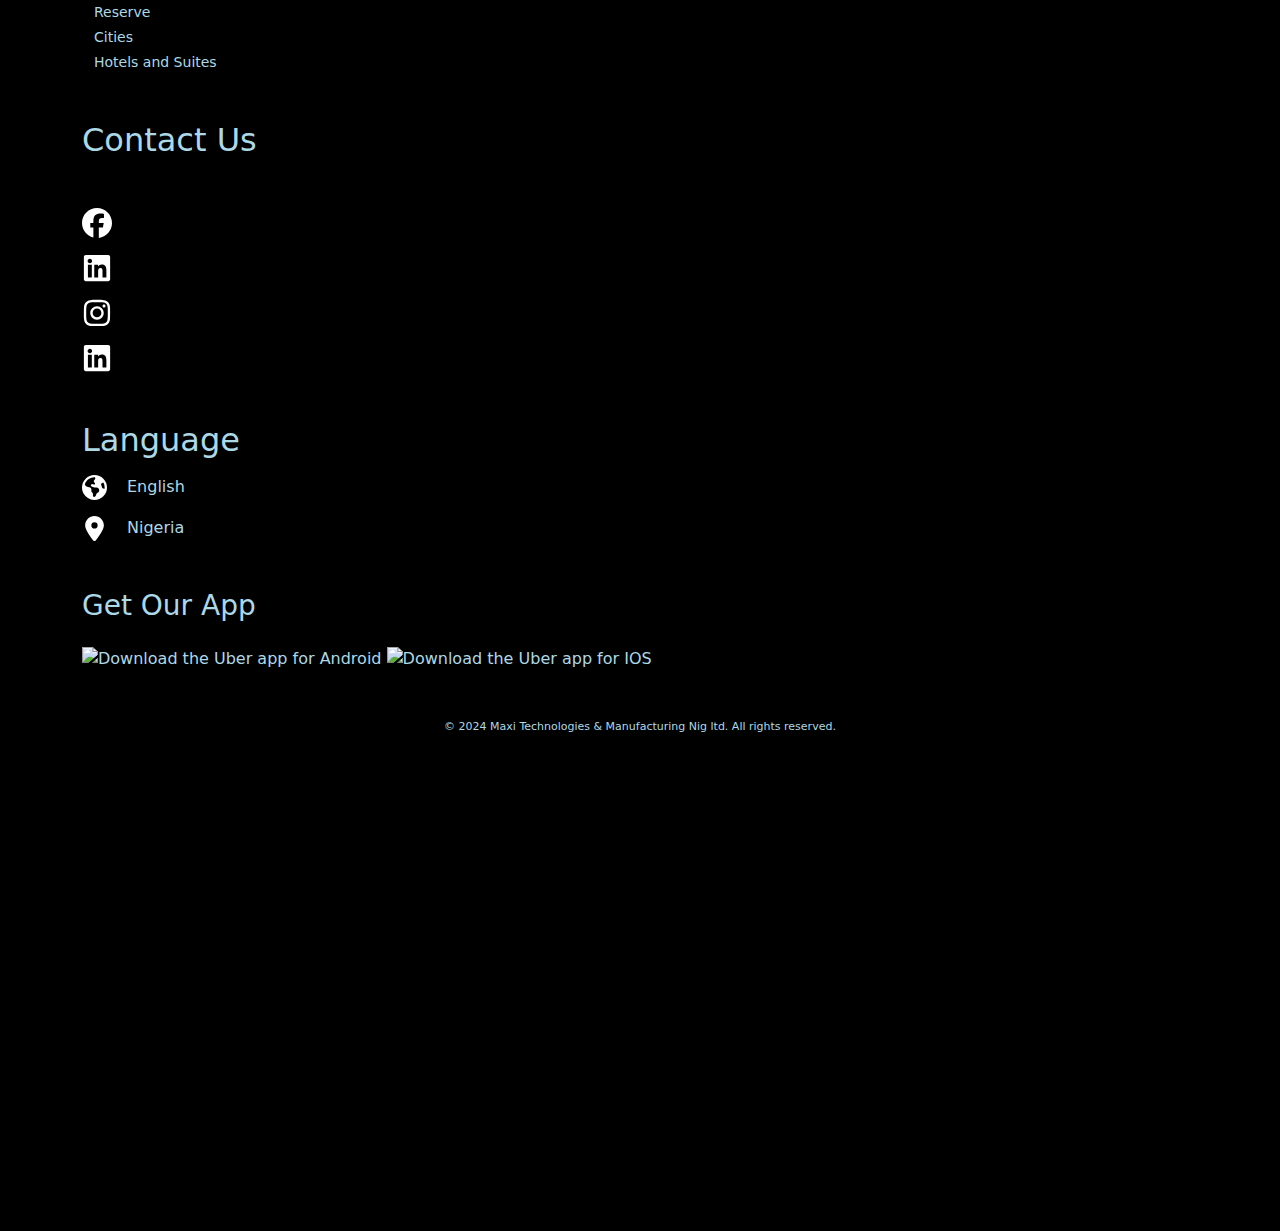
==== commit e67f0835: "another insertion" ====
--- a/index.html
+++ b/index.html
@@ -133,7 +133,7 @@
 
         </div>
         <div class="d-flex justify-content-end">
-            <a href=""><button class="btn btn-primary mt-5 city-button" style=" width: 110px;
+            <a href=""><button class="btn btn-primary mt-5 city-button" style=" width: 130px;
                 
                 border-radius: 7px;
                 background-color: black;
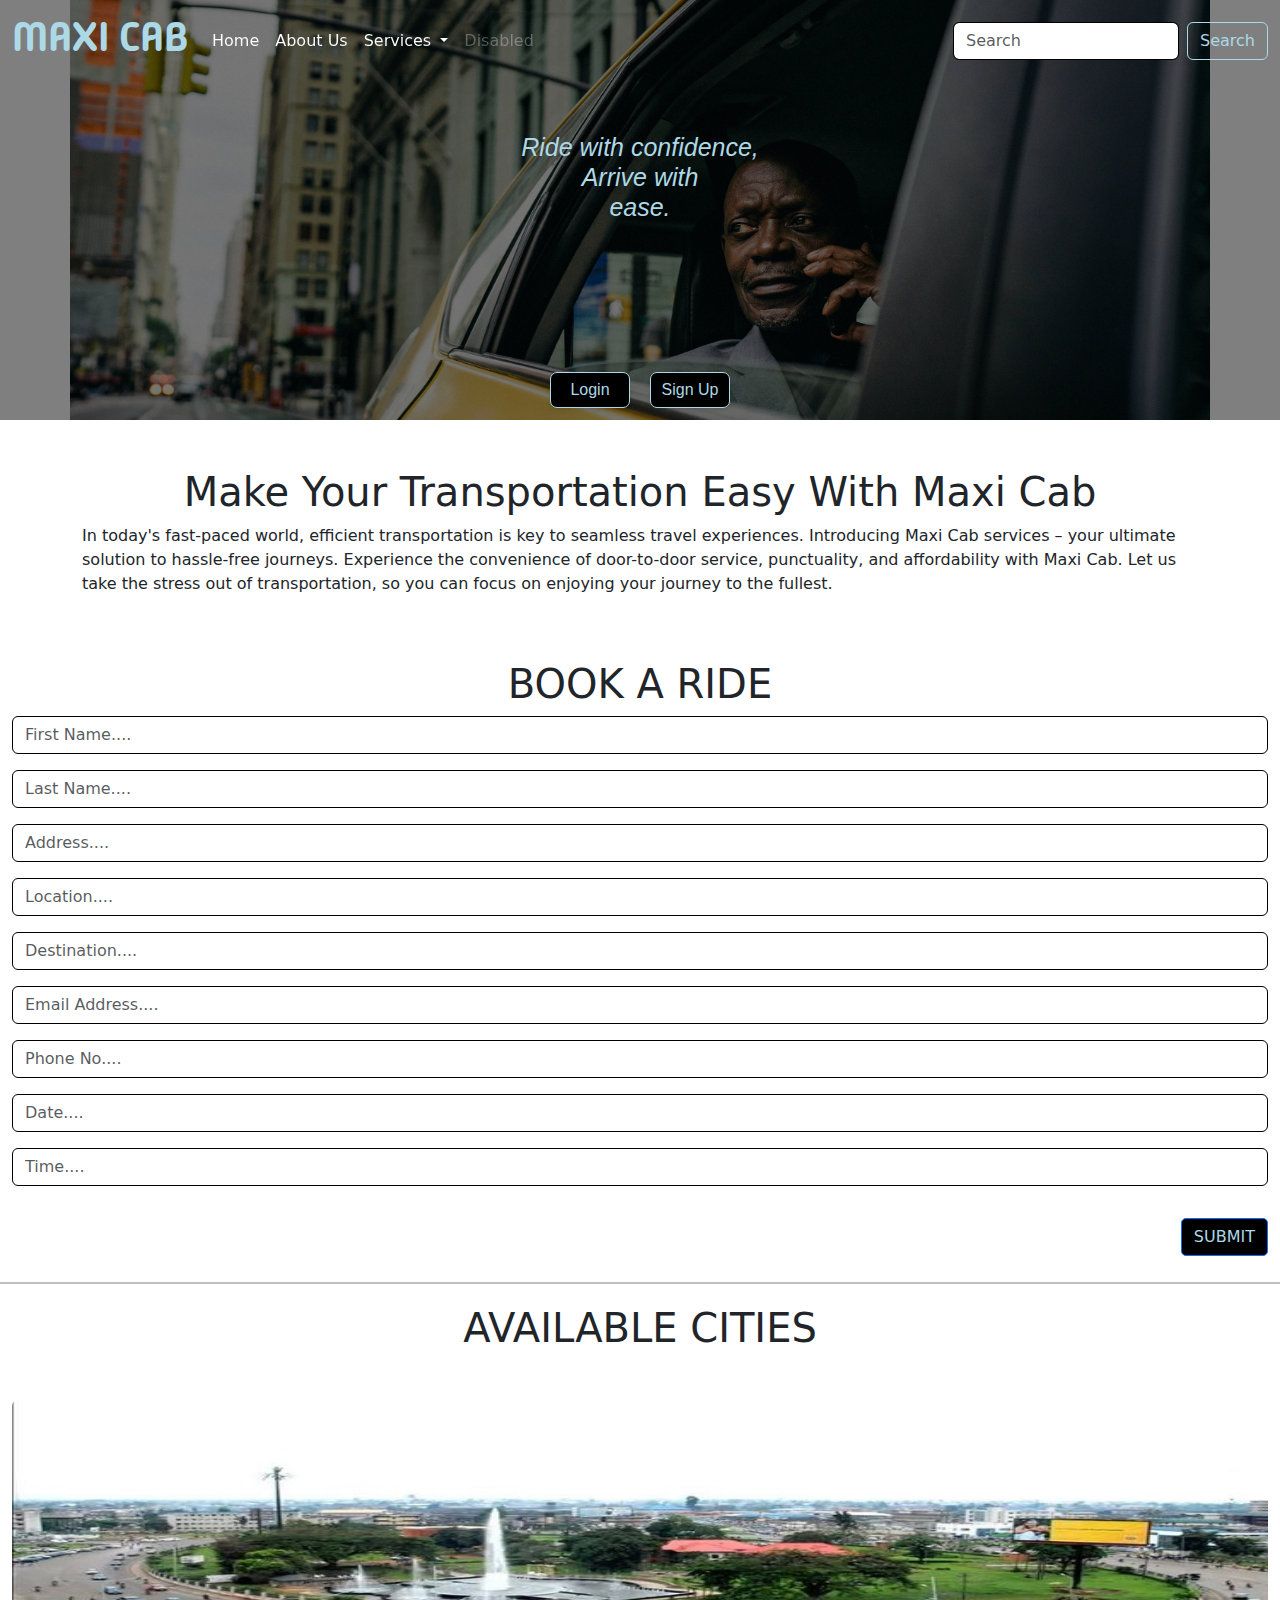
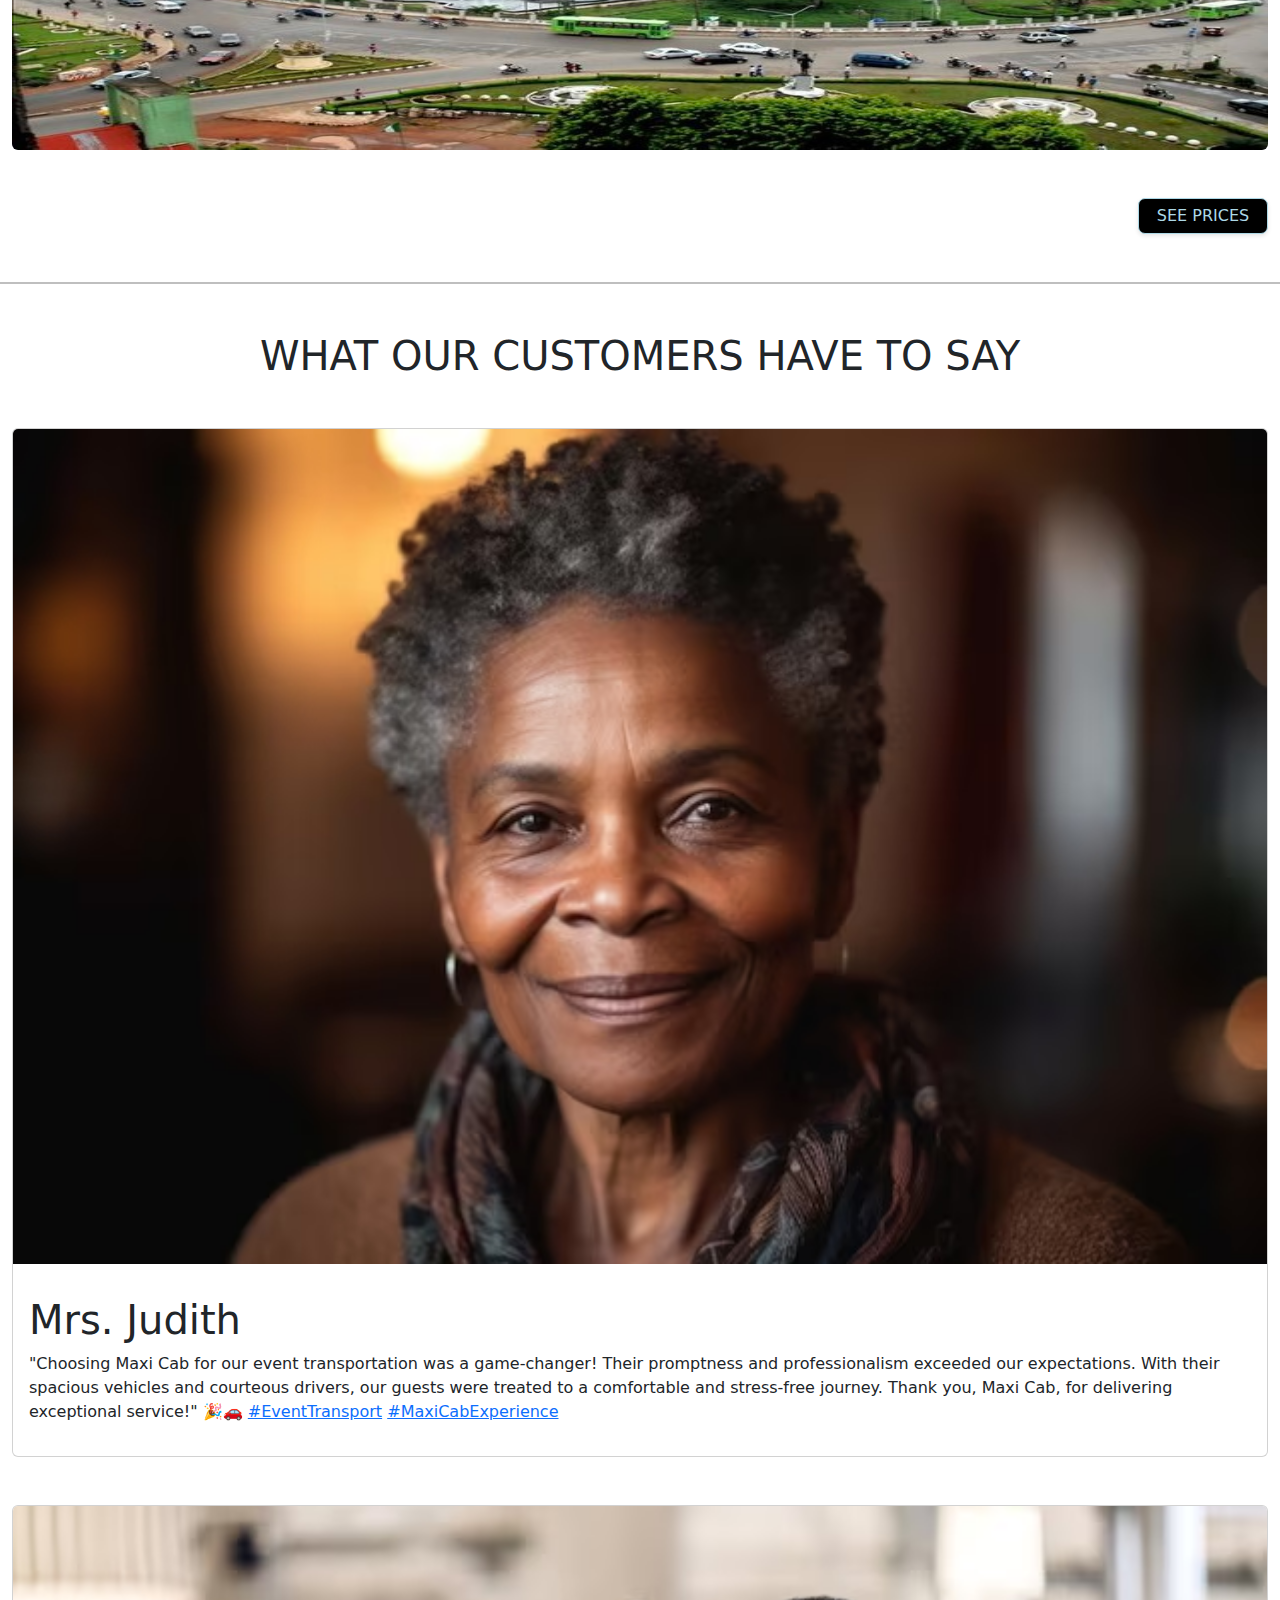
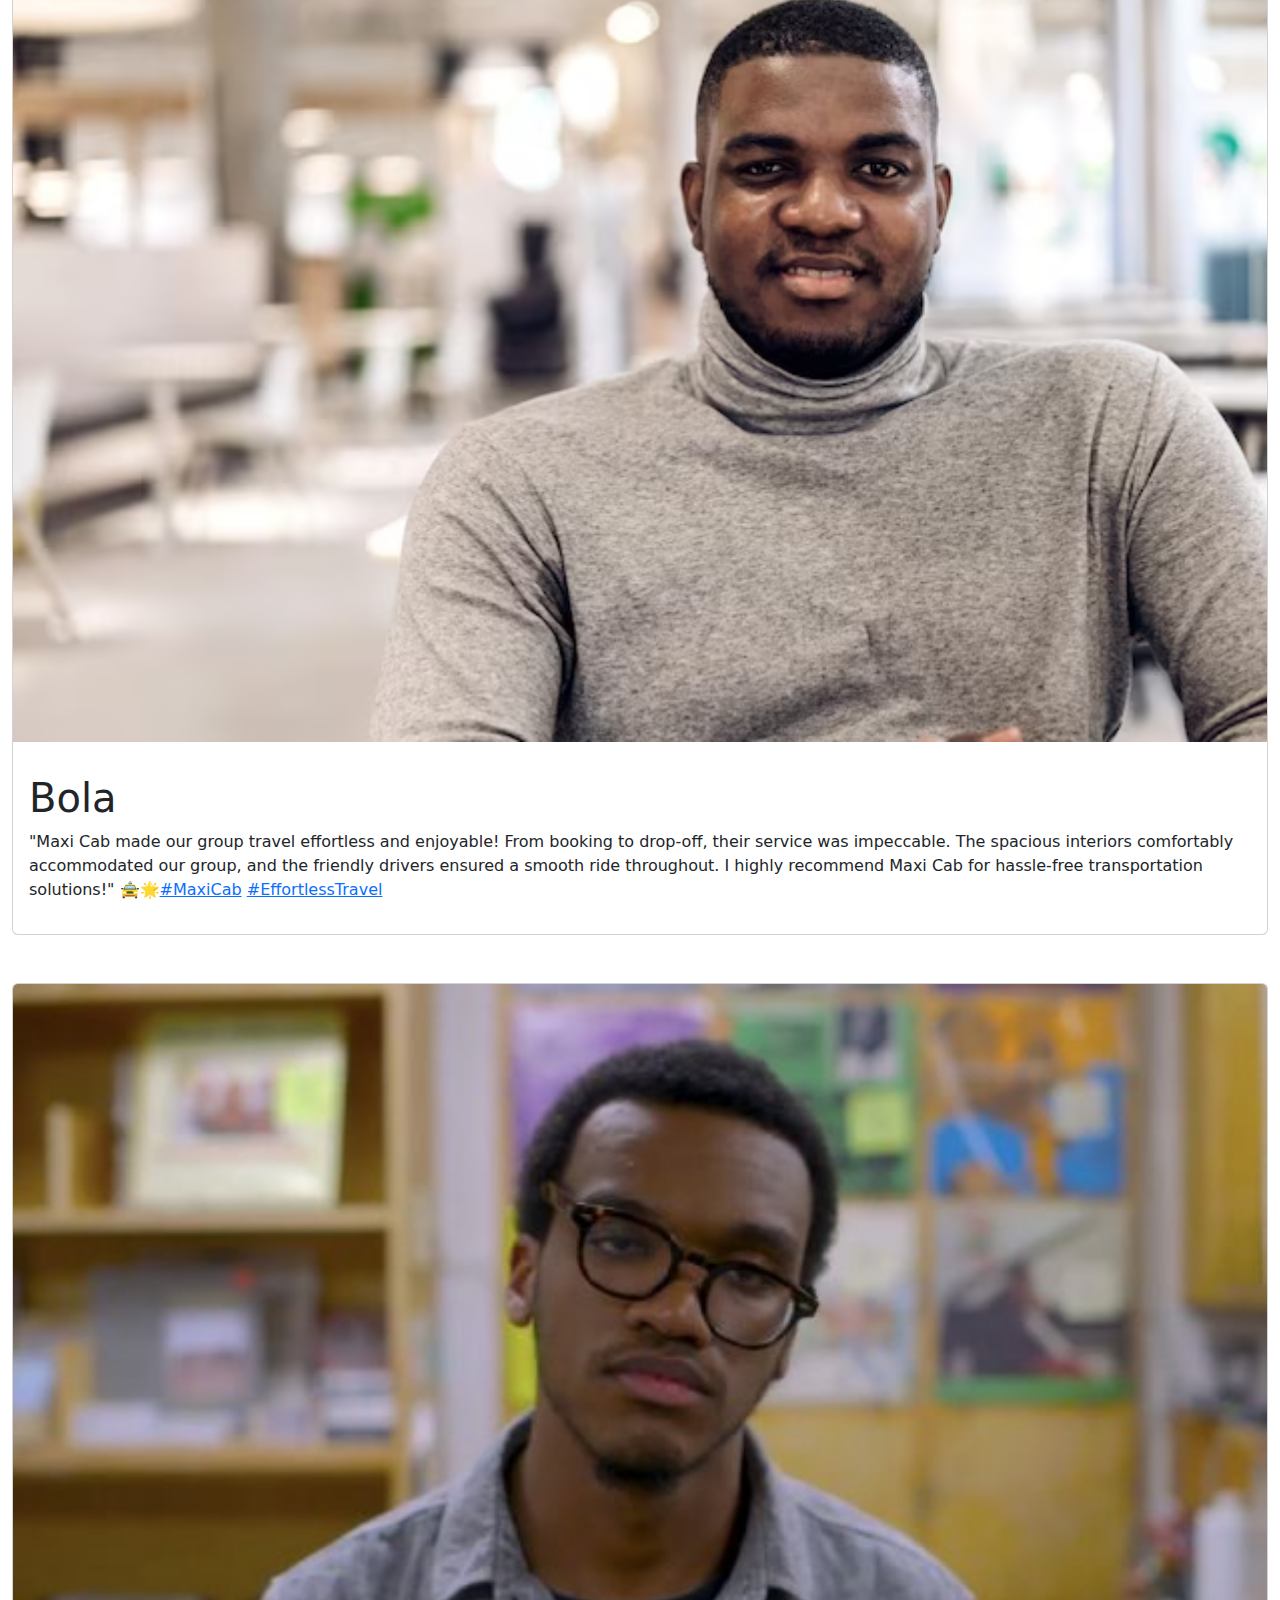
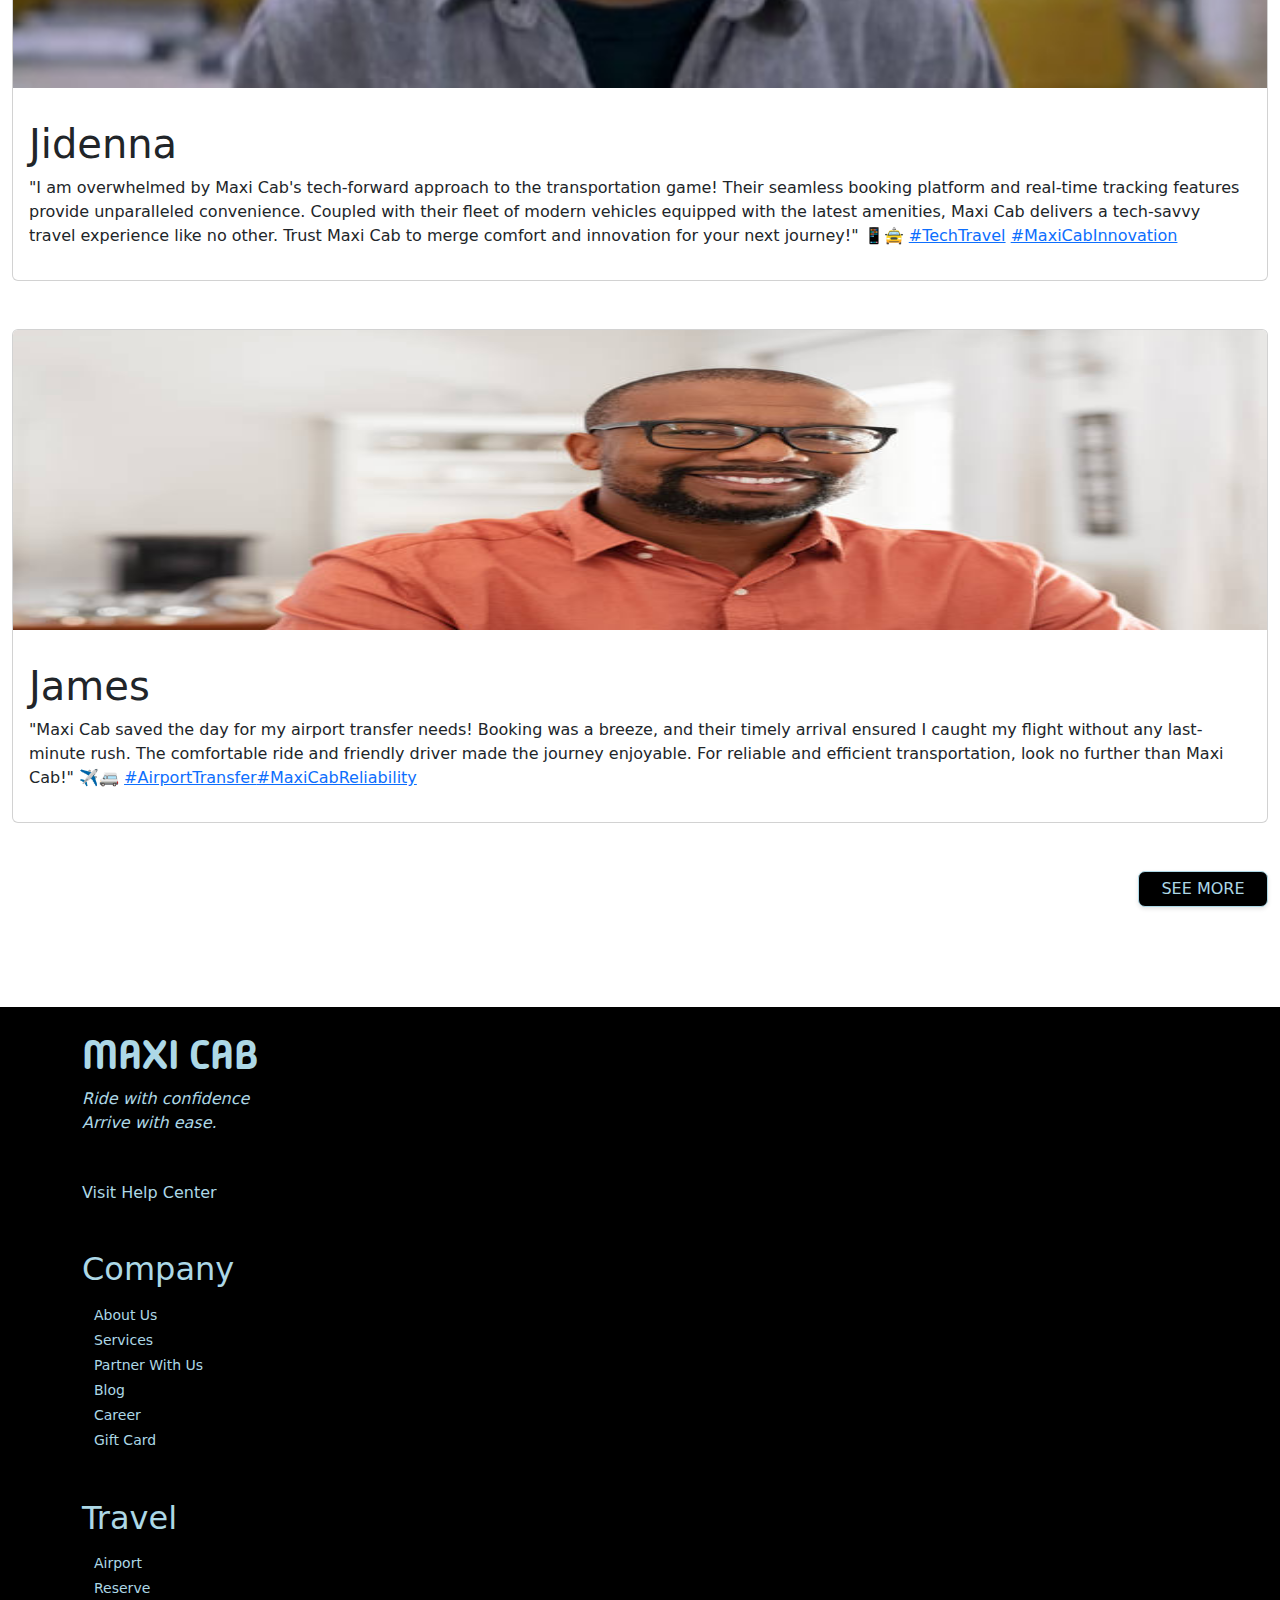
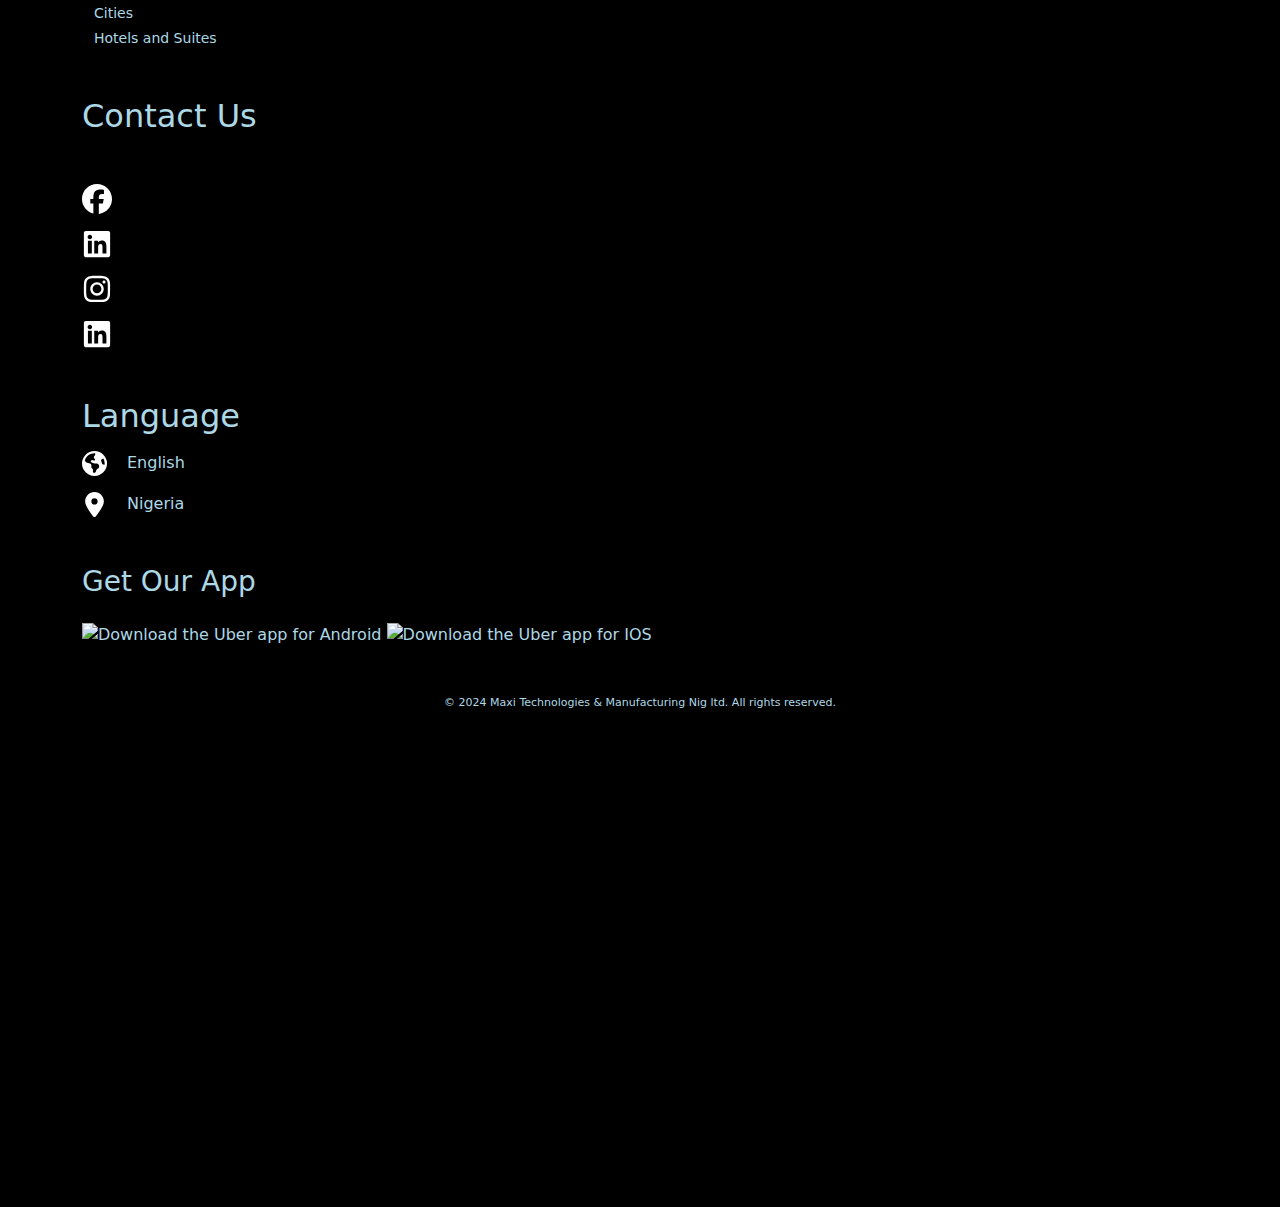
==== commit 1b17683a: "last commit" ====
--- a/index.html
+++ b/index.html
@@ -191,7 +191,7 @@
             </div>
         </div>
         <div class="d-flex justify-content-end">
-            <a href=""> <button class="btn btn-primary" style=" width: 100px;
+            <a href=""> <button class="btn btn-primary" style=" width: 130px;
                 text-align: center;
                 border-radius: 7px;
                 background-color: black;
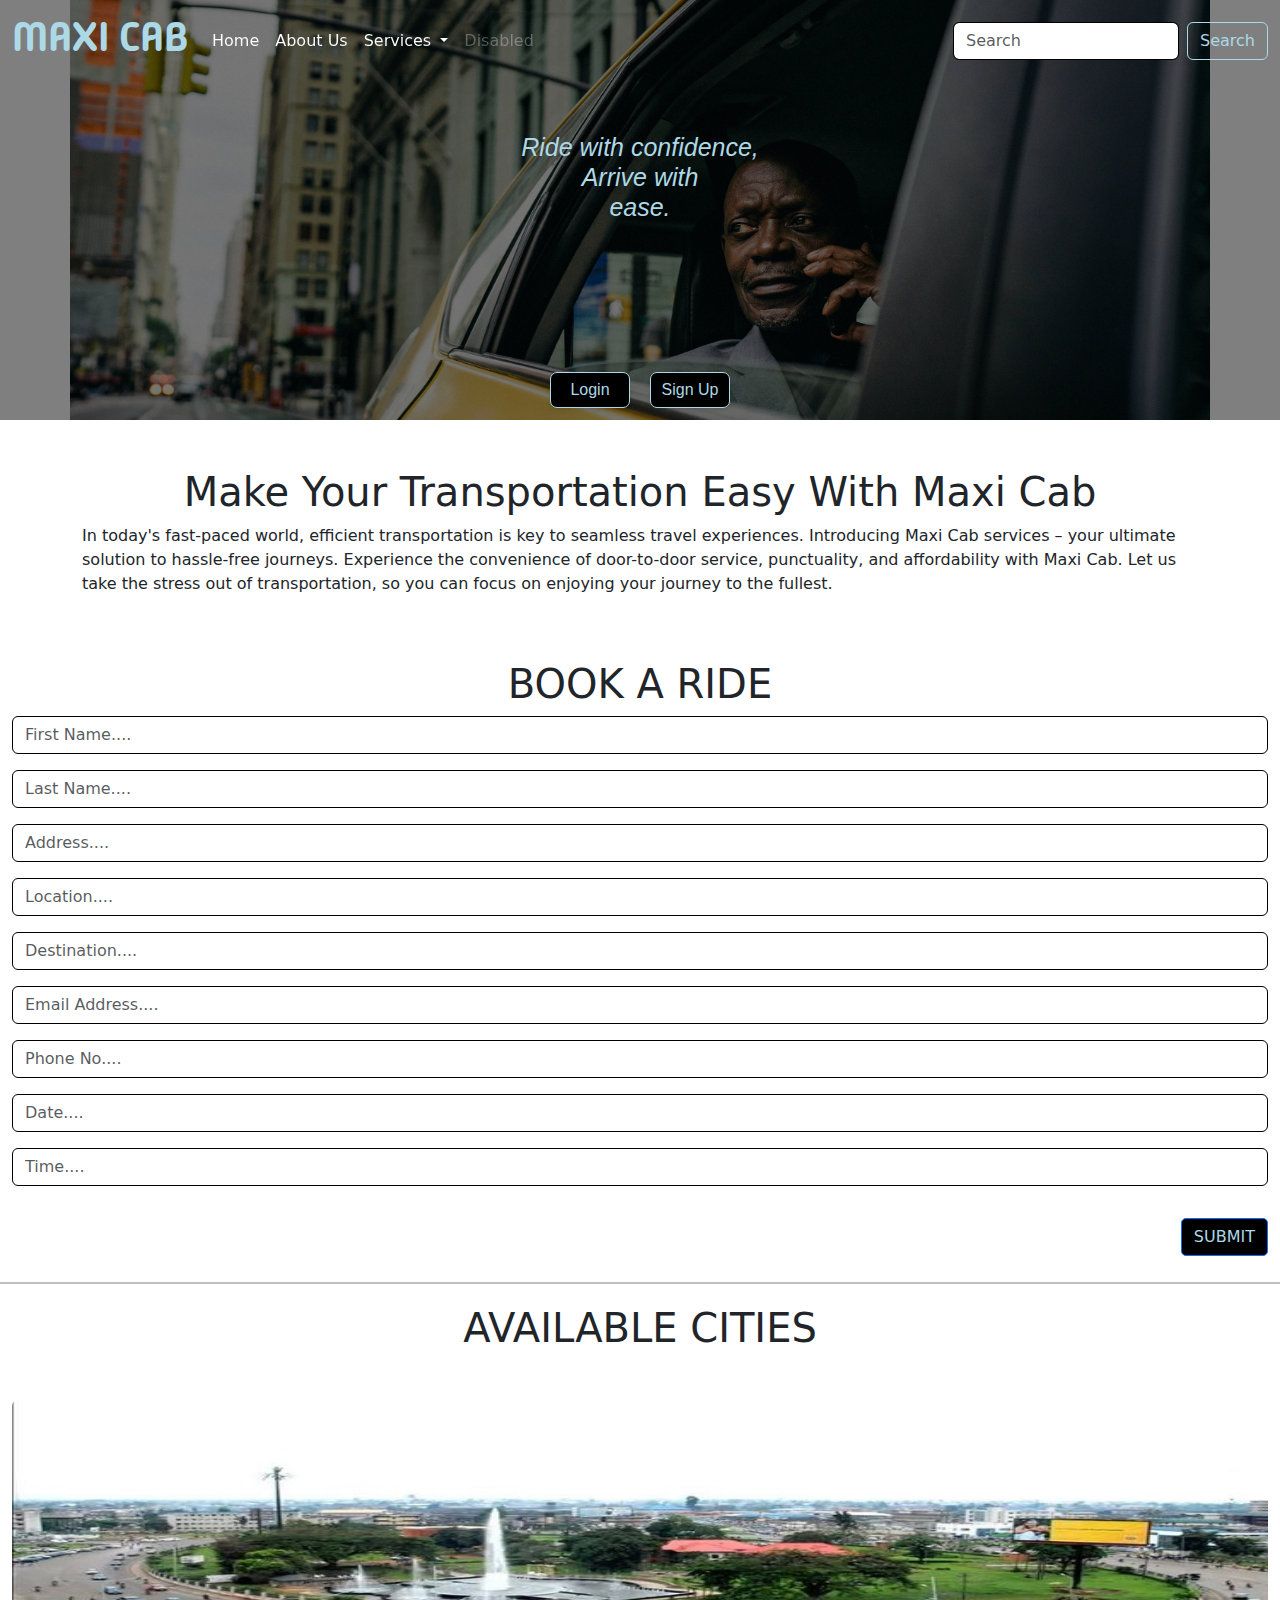
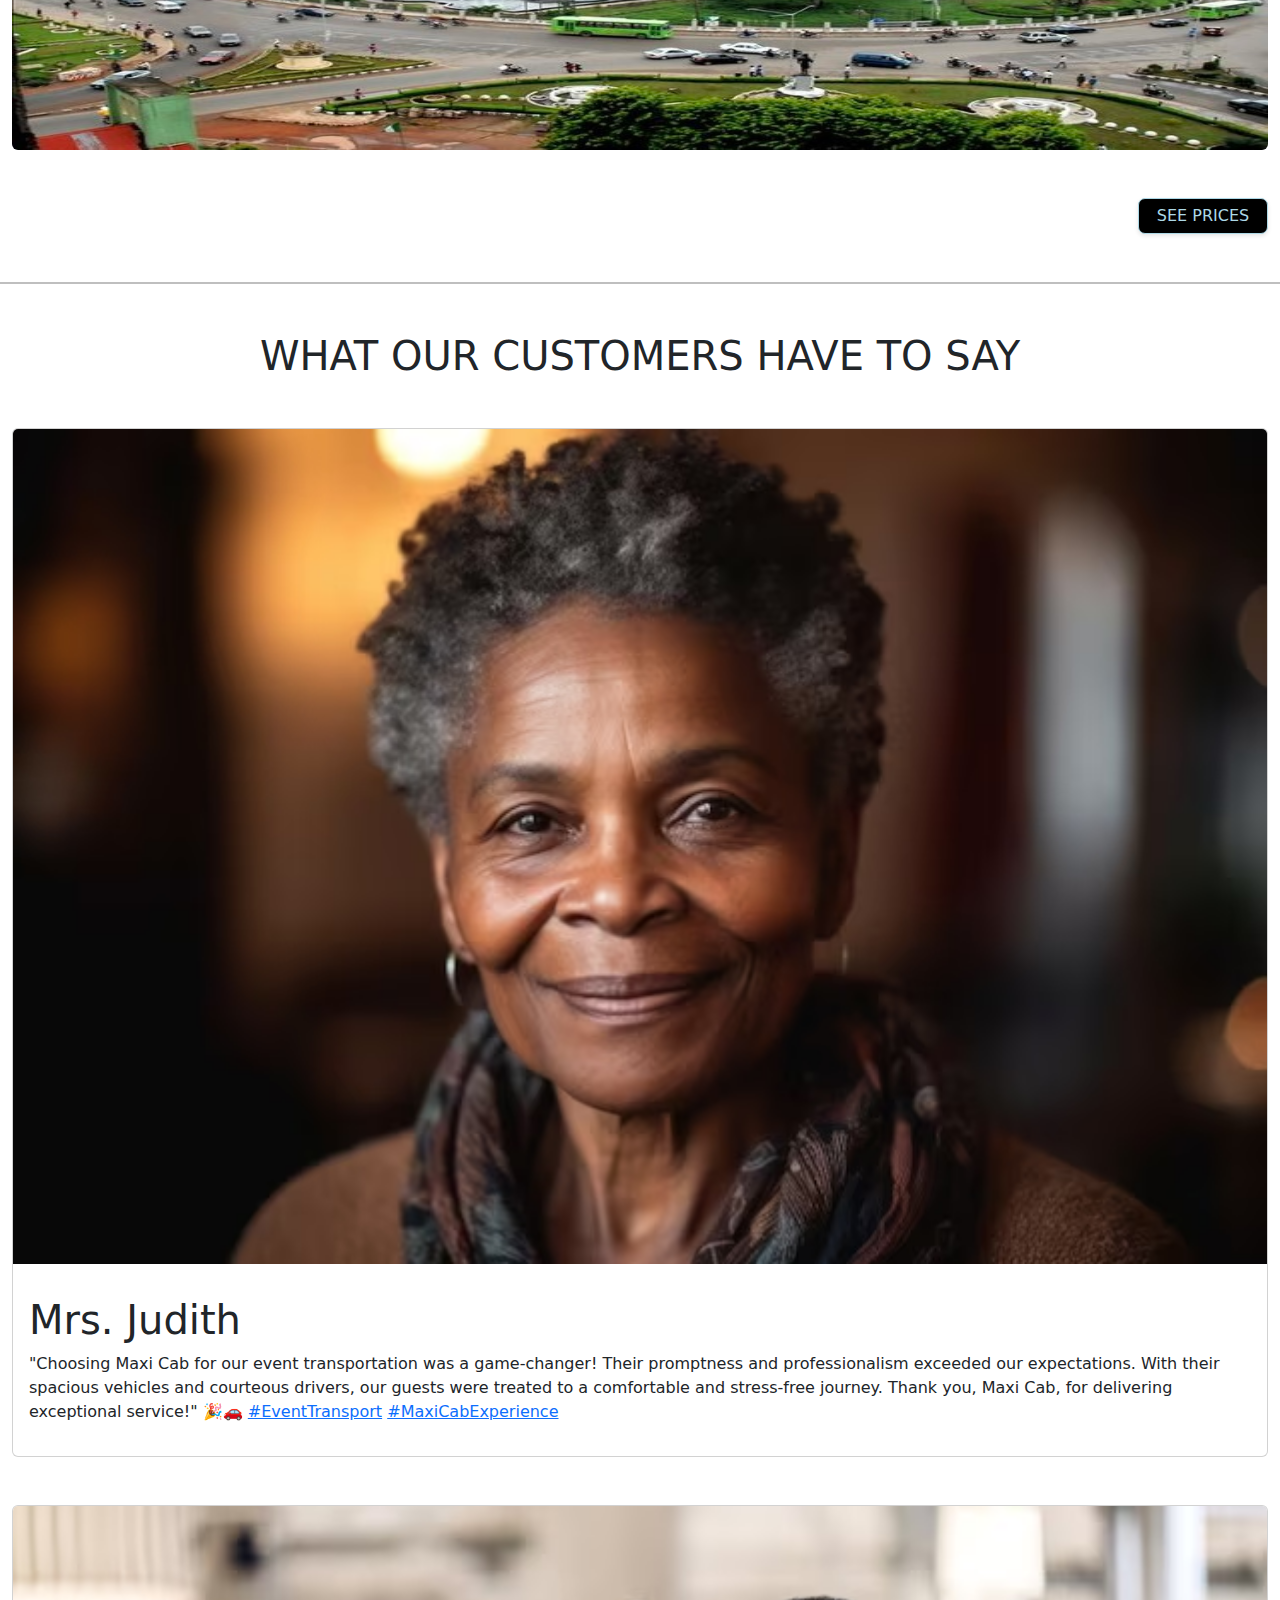
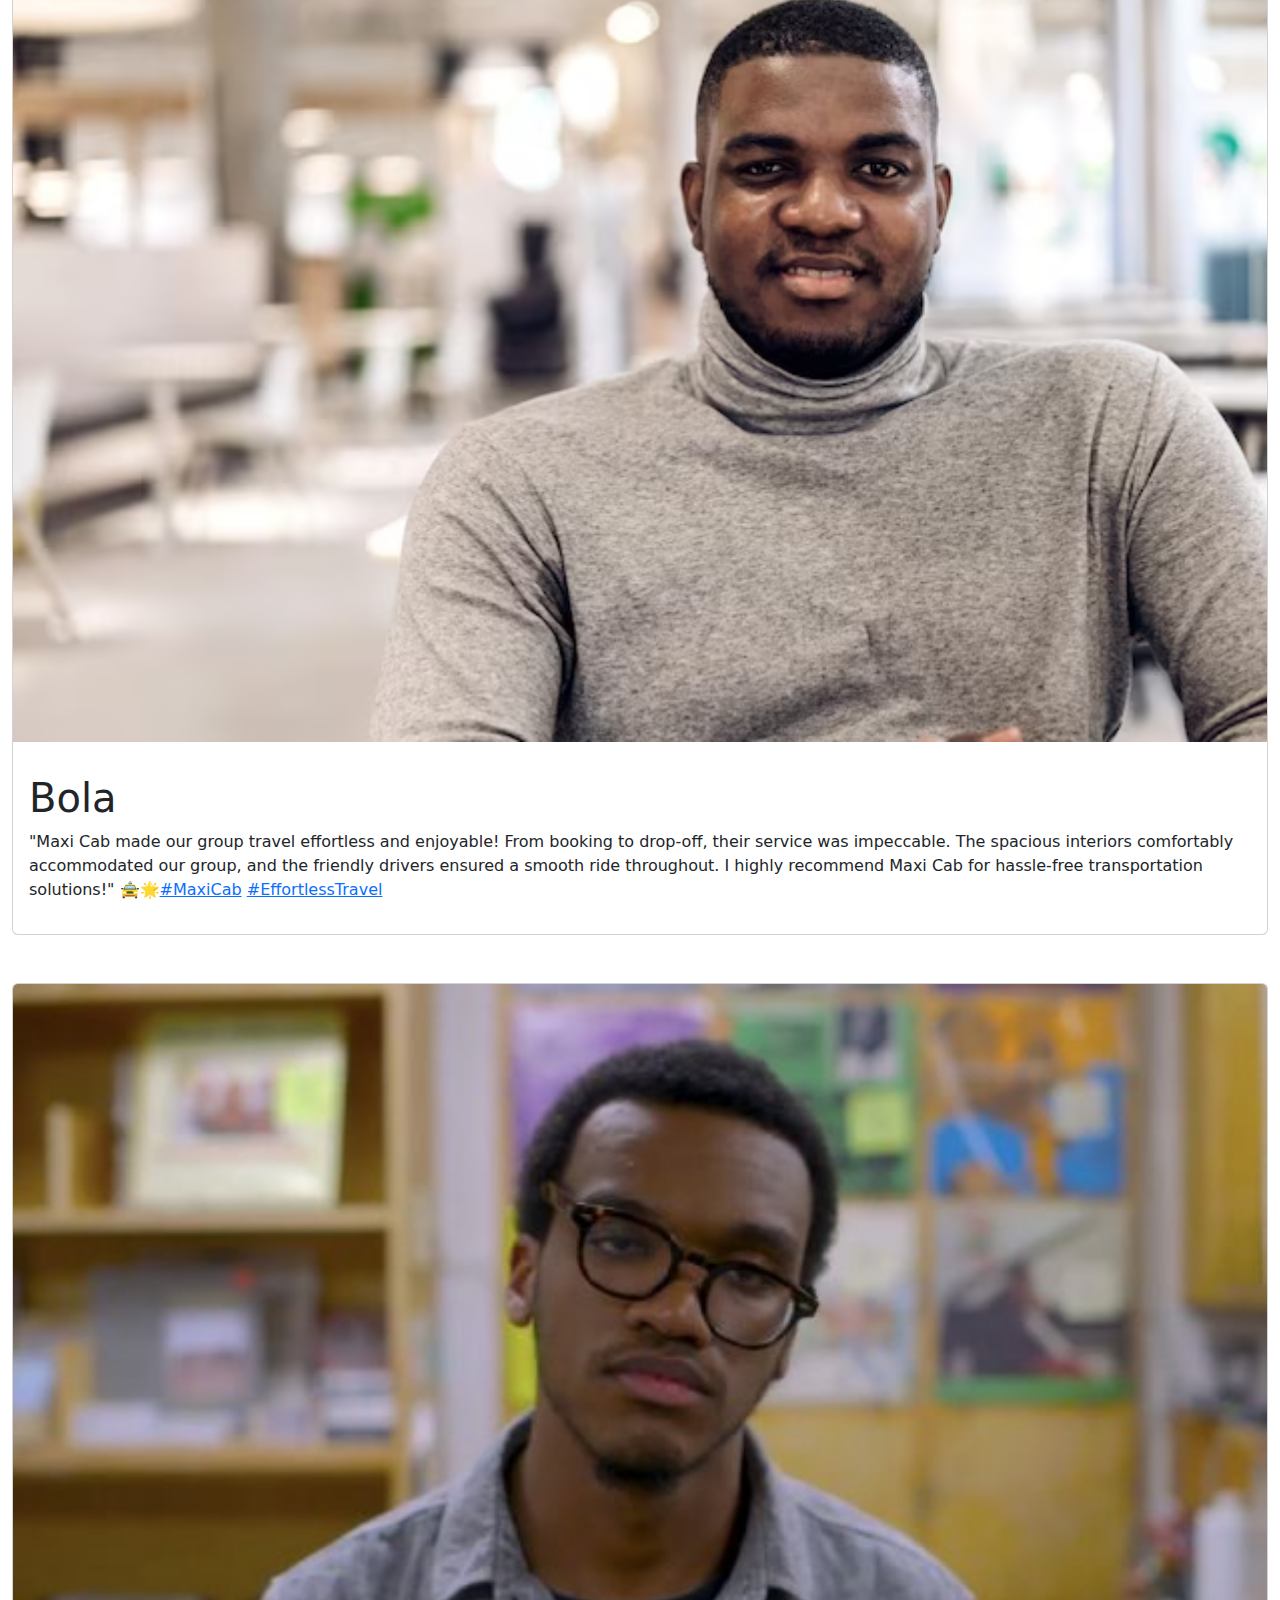
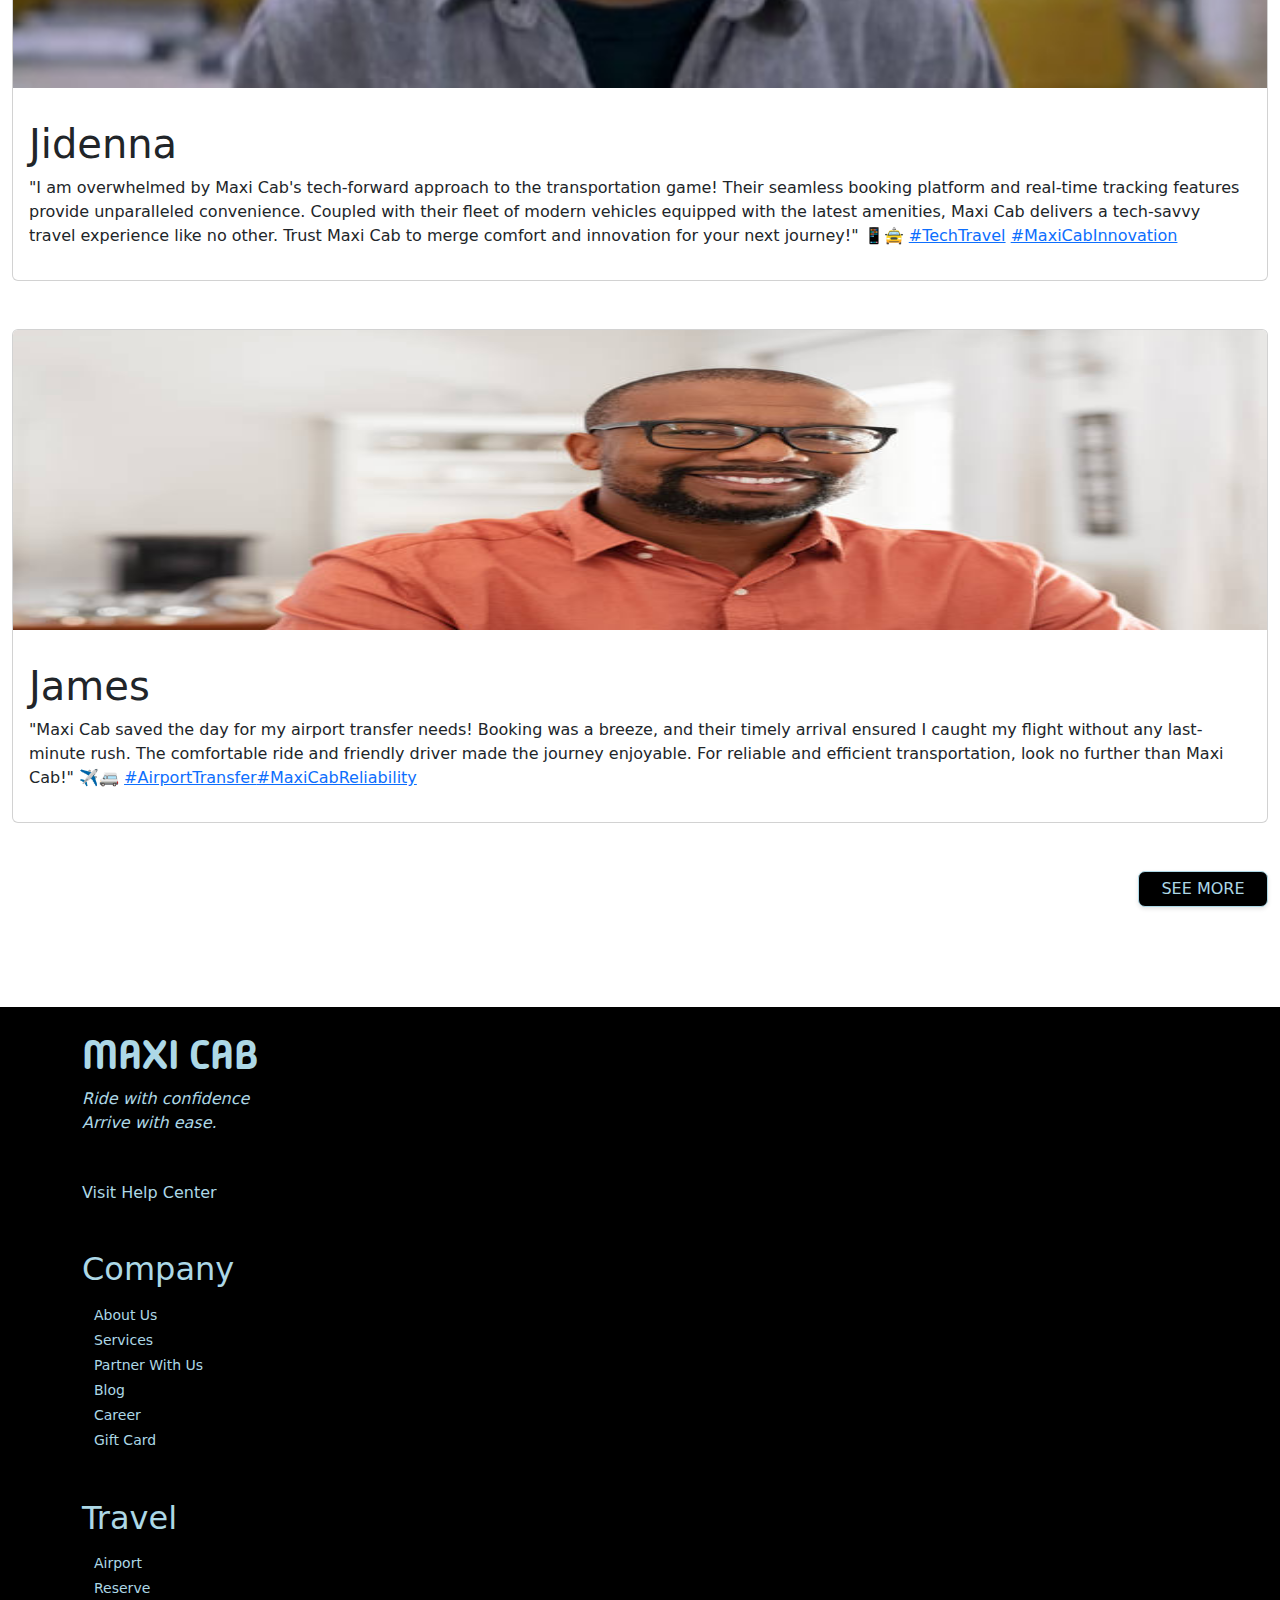
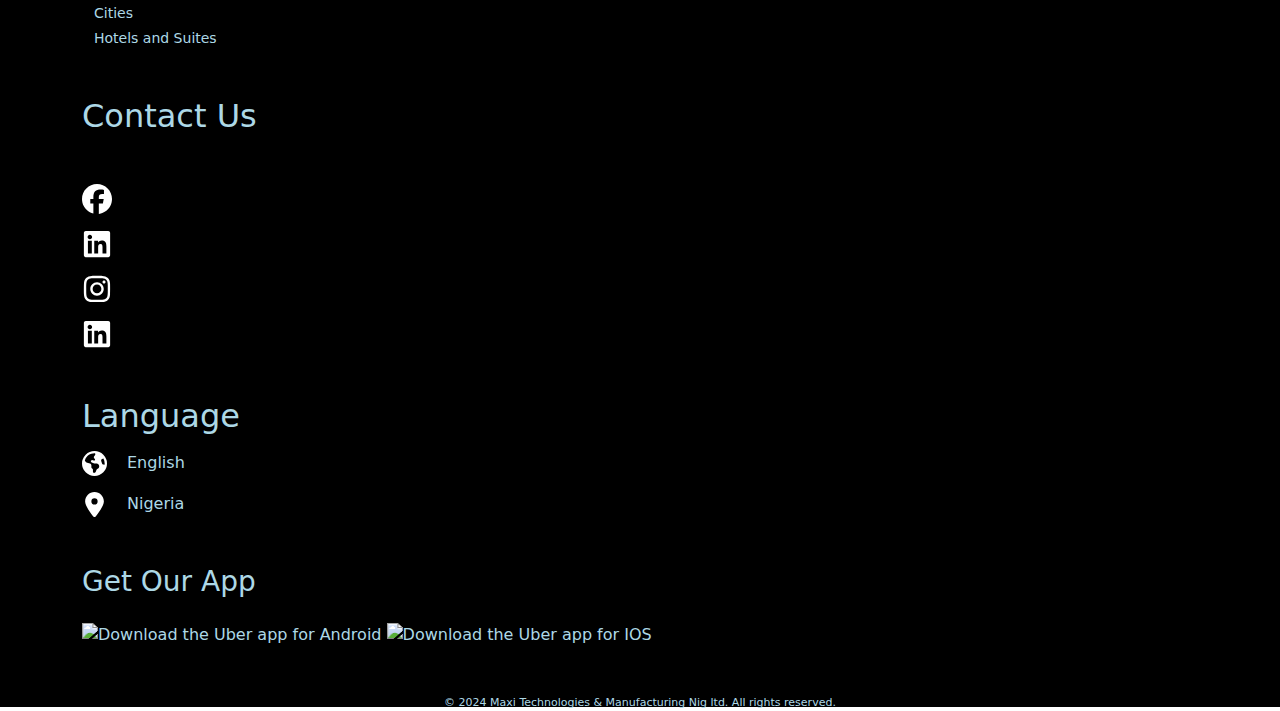
==== commit 56306416: "added form file" ====
--- a/index.html
+++ b/index.html
@@ -62,7 +62,7 @@
                <i> <h1 class="hero-text">Ride with confidence, <br> Arrive with <br> ease.</h1></i>
                 <div class="button">
                     <a href=""><button>Login</button></a>
-                    <a href=""><button class="b1">Sign Up</button></a>
+                    <a href="form.html"><button class="b1">Sign Up</button></a>
                 </div>
             </div>
         </div>
--- a/style.css
+++ b/style.css
@@ -63,7 +63,7 @@
     justify-content: center;
     font-size: 16px;
     font-family: "Barlow", sans-serif;
-    
+
 }
 #text-and-button button{
     width: 80px;
@@ -163,7 +163,7 @@
 footer{
     background-color: black;
     color: lightblue;
-    height: 200vh;
+    height: 1300px;
     margin-top: 100px;
 }
 footer li{
